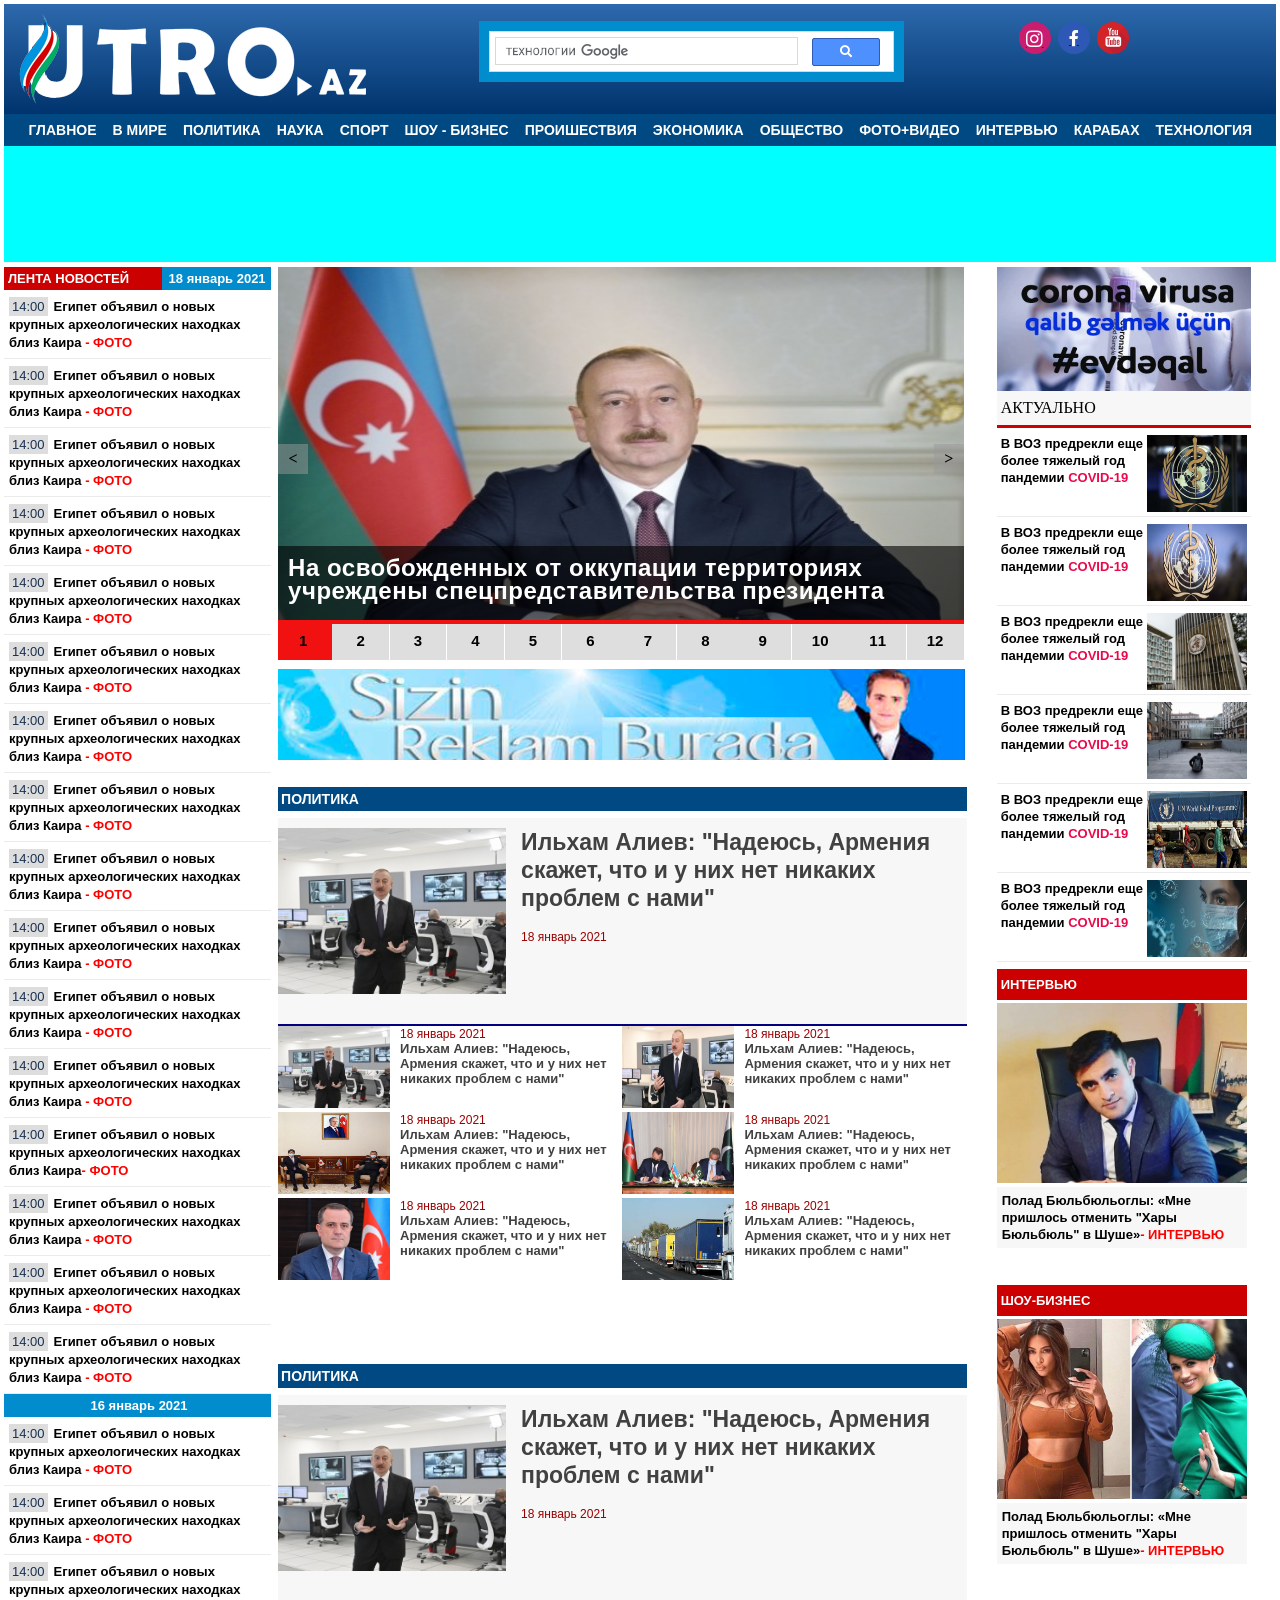
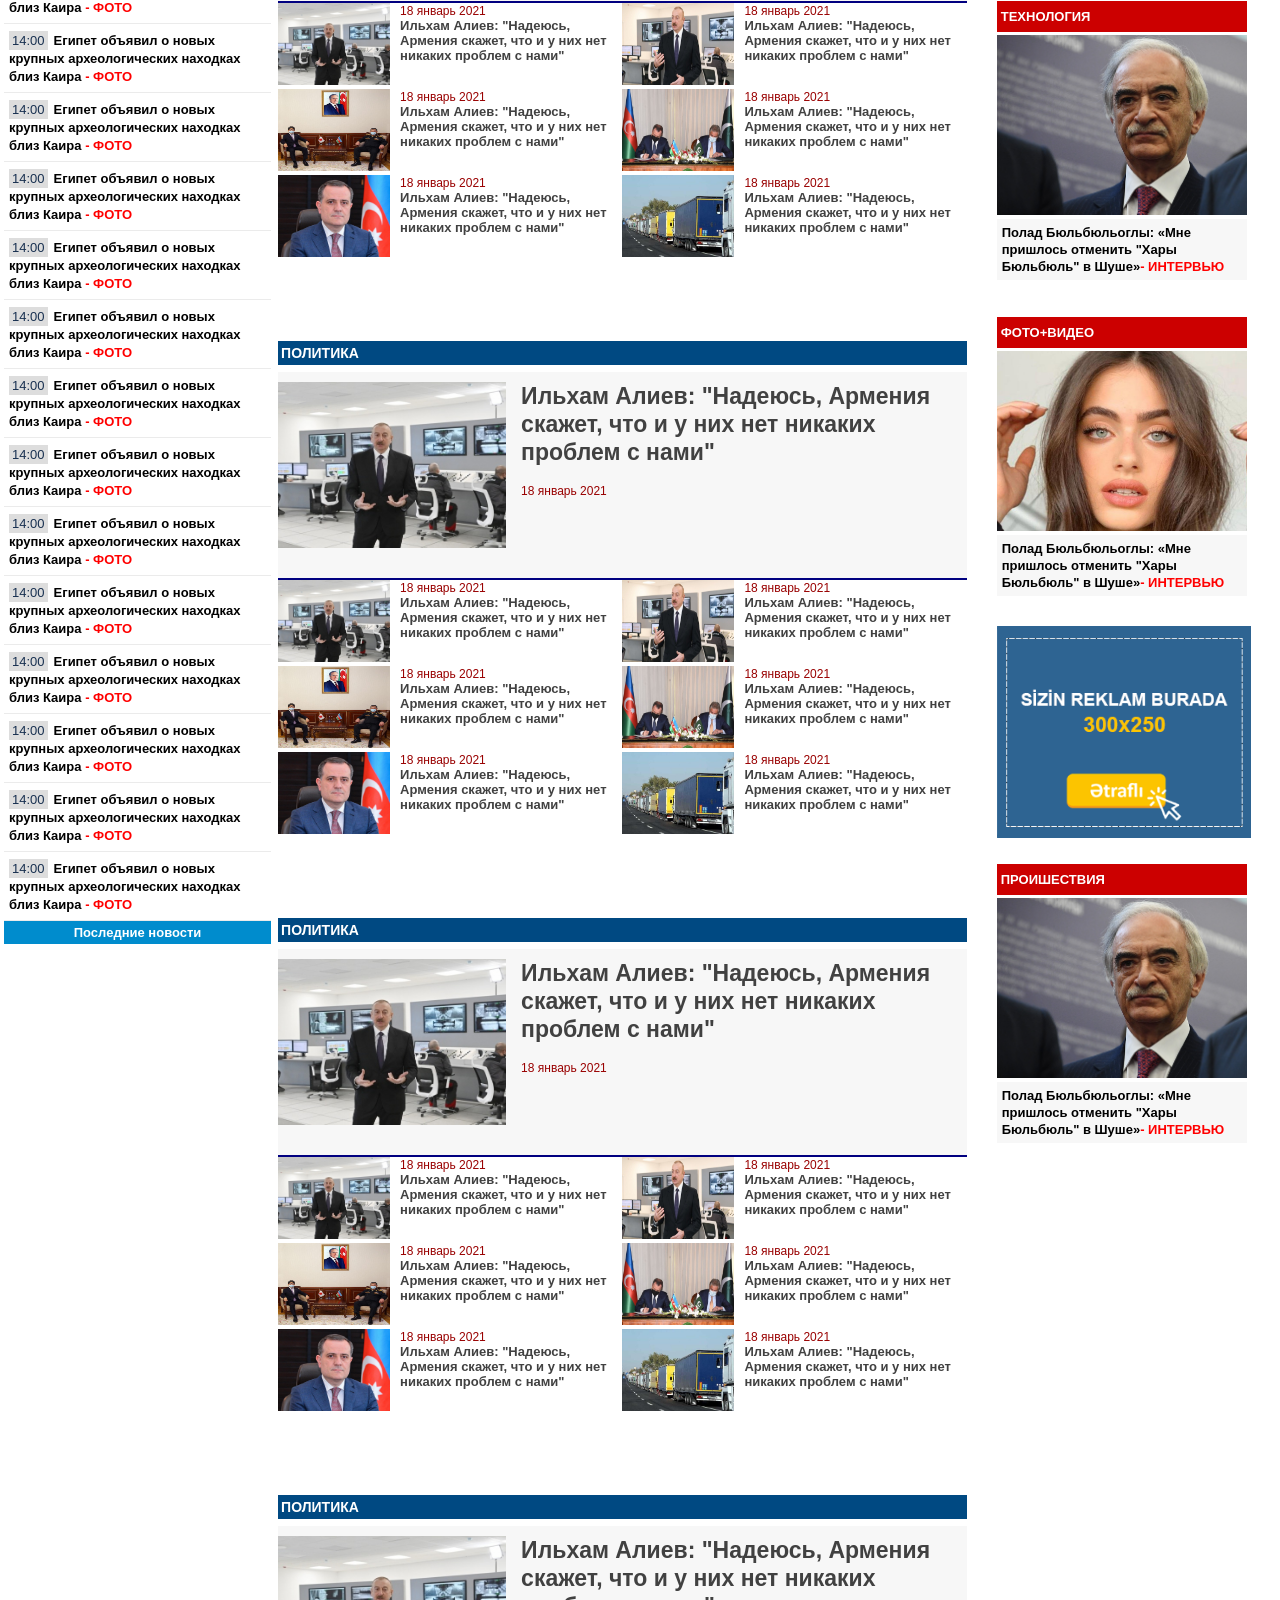
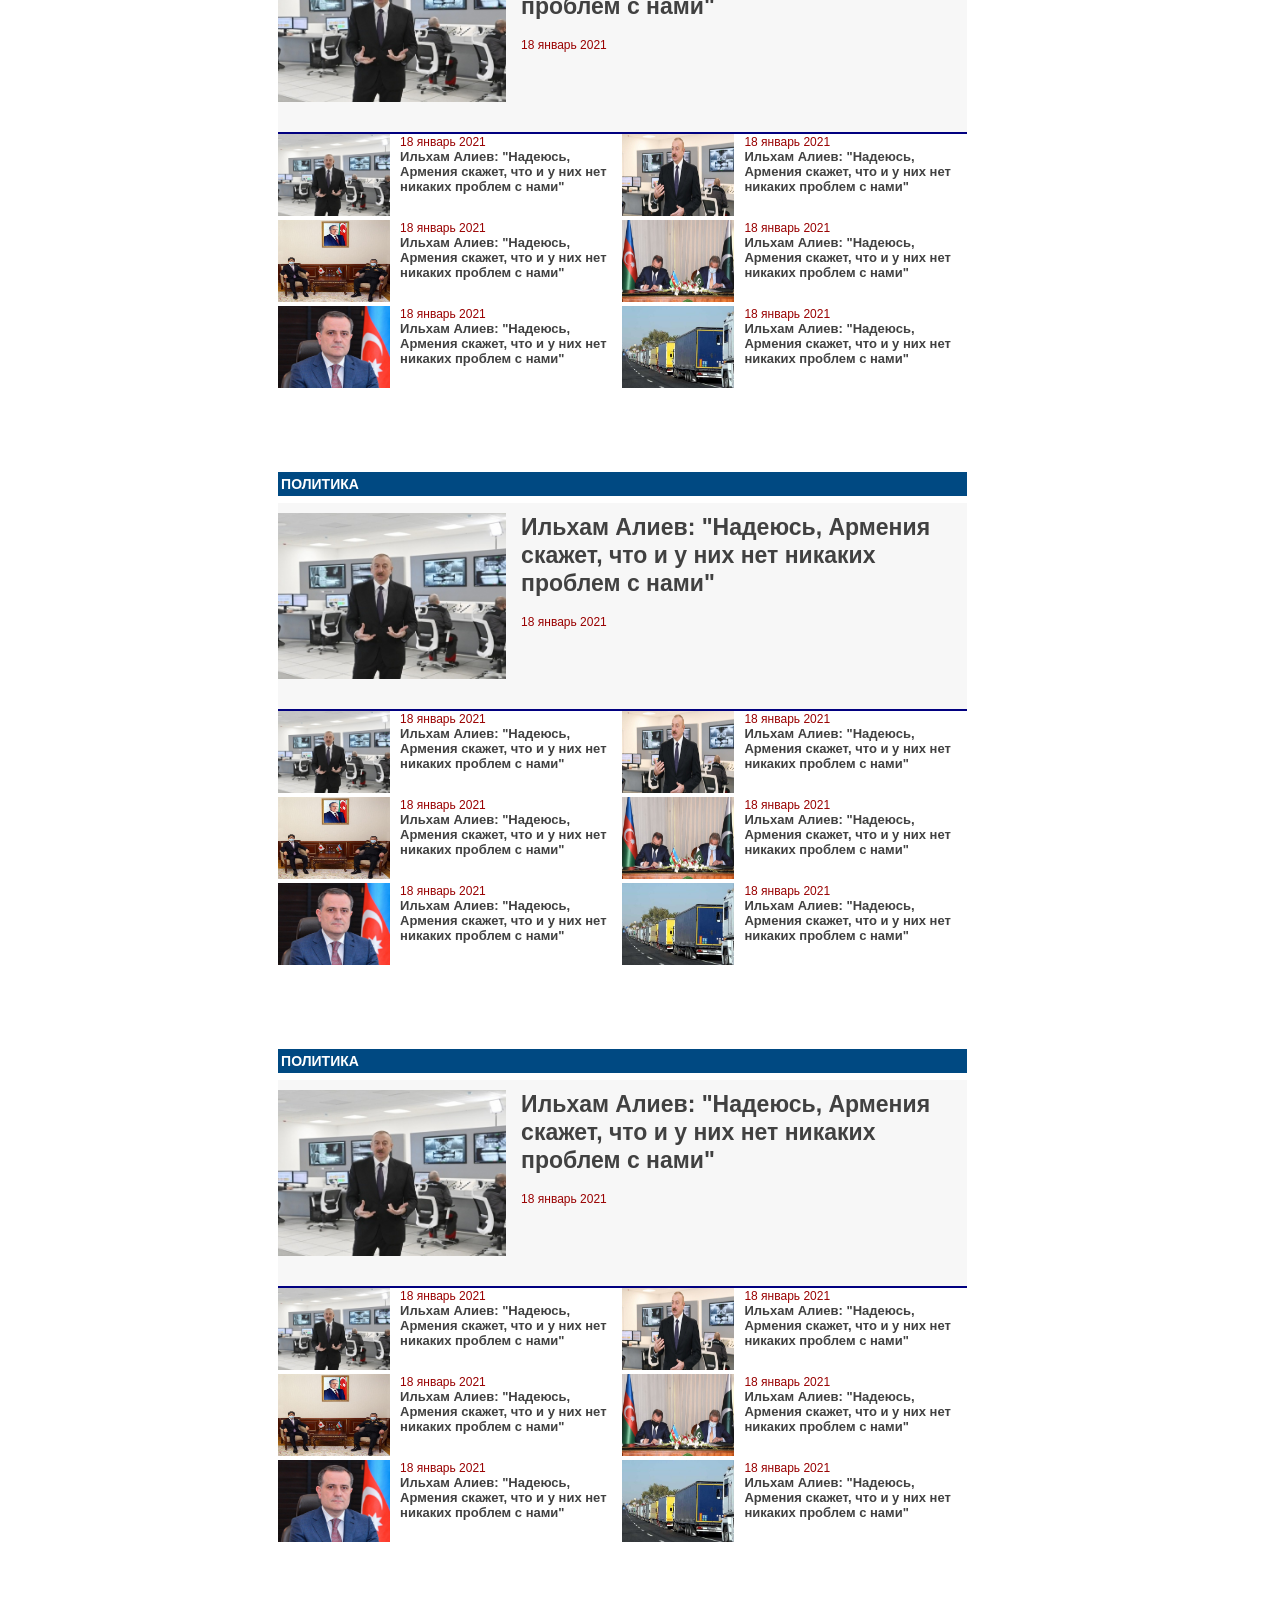
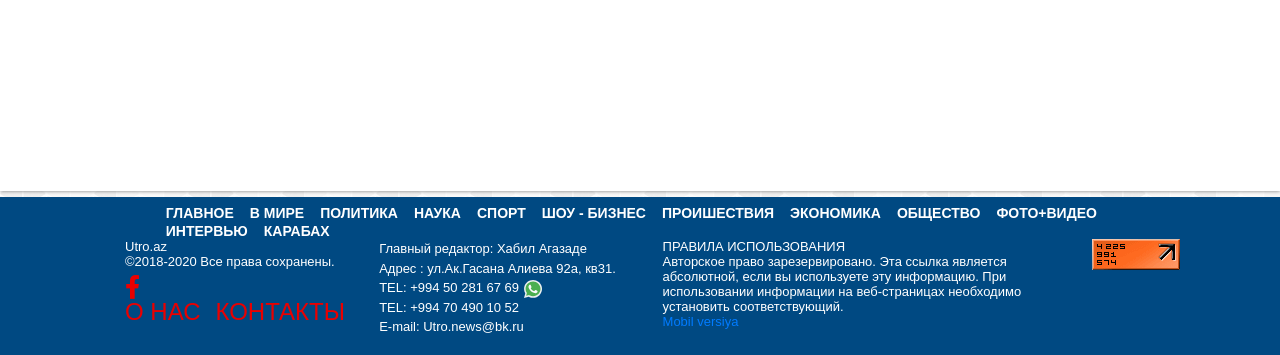
==== index.html @ 79938829 "index page of the website without slide bar" ====
<!DOCTYPE html>
<html lang="en">
<head>
    <meta charset="UTF-8">
    <meta name="viewport" content="width=device-width, initial-scale=1.0">
    <title>Utro.az</title>
    <link rel="stylesheet" href="css/style.css">
    <link rel="stylesheet" href="https://cdnjs.cloudflare.com/ajax/libs/font-awesome/5.15.2/css/all.min.css">
</head>
<body>
    <div class="container">

        <!-- --------- HEADER -------- -->

        <div class="header">
            <div class="header-row-1">
                <div class="header-logo">
                    <img src="img/utro.png">
                </div>
                <div class="header-row-1-col-2">
                    <div class="search" onclick="searching()">
                        <input type="search" placeholder="" id="data" onchange="hideIcon(this);">
                        <button><i class="fas fa-search"></i></button>
                    </div>
                </div>
                <div class="header-contact">
                    <a target="blank" href="https://www.facebook.com/Utronewsagency/">
                        <div class="instagram">
                            <i class="fab fa-instagram"></i>
                        </div>
                    </a>
                    <a target="blank" href="https://www.facebook.com/Utronewsagency/">
                        <div class="facebook">
                            <i class="fab fa-facebook-f"></i>
                        </div>
                    </a>
                    <a target="blank" href="https://www.facebook.com/Utronewsagency/">
                        <img src="img/youtube.png">
                    </a>
                </div>
            </div>

            <div class="header-row-2">
                <a href="#">ГЛАВНОЕ</a>
                <a href="#">В МИРЕ</a>
                <a href="#">ПОЛИТИКА</a>
                <a href="#">НАУКА</a>
                <a href="#">СПОРТ</a>
                <a href="#">ШОУ - БИЗНЕС</a>
                <a href="#">ПРОИШЕСТВИЯ</a>
                <a href="#">ЭКОНОМИКА</a>
                <a href="#">ОБЩЕСТВО</a>
                <a href="#">ФОТО+ВИДЕО</a>
                <a href="#">ИНТЕРВЬЮ</a>
                <a href="#">КАРАБАХ</a>
                <a href="#">ТЕХНОЛОГИЯ</a>
            </div>
            <div class="header-slider">
            </div>
        </div>

        <!-- ------- MAIN ------- -->

        <div class="main">
            <div class="main-col-1">
                <div class="main-col-1-heading">
                    <div class="new-lent-1">ЛЕНТА НОВОСТЕЙ</div>
                    <div class="date-1">18 январь 2021</div>
                </div>
                <div class="main-col-1-row">
                    <span class="timeText">14:00</span>
                    <a href="#">Египет объявил о новых крупных археологических находках близ Каира <span>- ФОТО</span> </a>
                </div>
                <div class="main-col-1-row">
                    <span class="timeText">14:00</span>
                    <a href="#">Египет объявил о новых крупных археологических находках близ Каира <span>- ФОТО</span> </a>
                </div>
                <div class="main-col-1-row">
                    <span class="timeText">14:00</span>
                    <a href="#">Египет объявил о новых крупных археологических находках близ Каира <span>- ФОТО</span> </a>
                </div>
                <div class="main-col-1-row">
                    <span class="timeText">14:00</span>
                    <a href="#">Египет объявил о новых крупных археологических находках близ Каира <span>- ФОТО</span> </a>
                </div>
                <div class="main-col-1-row">
                    <span class="timeText">14:00</span>
                    <a href="#">Египет объявил о новых крупных археологических находках близ Каира <span>- ФОТО</span> </a>
                </div>
                <div class="main-col-1-row">
                    <span class="timeText">14:00</span>
                    <a href="#">Египет объявил о новых крупных археологических находках близ Каира <span>- ФОТО</span> </a>
                </div>
                <div class="main-col-1-row">
                    <span class="timeText">14:00</span>
                    <a href="#">Египет объявил о новых крупных археологических находках близ Каира <span>- ФОТО</span> </a>
                </div>
                <div class="main-col-1-row">
                    <span class="timeText">14:00</span>
                    <a href="#">Египет объявил о новых крупных археологических находках близ Каира <span>- ФОТО</span> </a>
                </div>
                <div class="main-col-1-row">
                    <span class="timeText">14:00</span>
                    <a href="#">Египет объявил о новых крупных археологических находках близ Каира <span>- ФОТО</span> </a>
                </div>
                <div class="main-col-1-row">
                    <span class="timeText">14:00</span>
                    <a href="#">Египет объявил о новых крупных археологических находках близ Каира <span>- ФОТО</span> </a>
                </div>
                <div class="main-col-1-row">
                    <span class="timeText">14:00</span>
                    <a href="#">Египет объявил о новых крупных археологических находках близ Каира <span>- ФОТО</span> </a>
                </div>
                <div class="main-col-1-row">
                    <span class="timeText">14:00</span>
                    <a href="#">Египет объявил о новых крупных археологических находках близ Каира <span>- ФОТО</span> </a>
                </div>
                <div class="main-col-1-row">
                    <span class="timeText">14:00</span>
                    <a href="#">Египет объявил о новых крупных археологических находках близ Каира<span>- ФОТО</span></a>
                </div>
                    <div class="main-col-1-row">
                    <span class="timeText">14:00</span>
                    <a href="#">Египет объявил о новых крупных археологических находках близ Каира <span>- ФОТО</span> </a>
                    </div>
                <div class="main-col-1-row">
                    <span class="timeText">14:00</span>
                    <a href="#">Египет объявил о новых крупных археологических находках близ Каира <span>- ФОТО</span> </a>
                </div>
                <div class="main-col-1-row">
                    <span class="timeText">14:00</span>
                    <a href="#">Египет объявил о новых крупных археологических находках близ Каира <span>- ФОТО</span> </a>
                </div>
                <div class="main-col-1-date-2">16 январь 2021</div>
                <div class="main-col-1-row">
                    <span class="timeText">14:00</span>
                    <a href="#">Египет объявил о новых крупных археологических находках близ Каира <span>- ФОТО</span> </a>
                </div>
                <div class="main-col-1-row">
                    <span class="timeText">14:00</span>
                    <a href="#">Египет объявил о новых крупных археологических находках близ Каира <span>- ФОТО</span> </a>
                </div>
                <div class="main-col-1-row">
                    <span class="timeText">14:00</span>
                    <a href="#">Египет объявил о новых крупных археологических находках близ Каира <span>- ФОТО</span> </a>
                </div>
                <div class="main-col-1-row">
                    <span class="timeText">14:00</span>
                    <a href="#">Египет объявил о новых крупных археологических находках близ Каира <span>- ФОТО</span> </a>
                </div>
                <div class="main-col-1-row">
                    <span class="timeText">14:00</span>
                    <a href="#">Египет объявил о новых крупных археологических находках близ Каира <span>- ФОТО</span> </a>
                </div>
                <div class="main-col-1-row">
                    <span class="timeText">14:00</span>
                    <a href="#">Египет объявил о новых крупных археологических находках близ Каира <span>- ФОТО</span> </a>
                </div>
                <div class="main-col-1-row">
                    <span class="timeText">14:00</span>
                    <a href="#">Египет объявил о новых крупных археологических находках близ Каира <span>- ФОТО</span> </a>
                </div>
                <div class="main-col-1-row">
                    <span class="timeText">14:00</span>
                    <a href="#">Египет объявил о новых крупных археологических находках близ Каира <span>- ФОТО</span> </a>
                </div>
                <div class="main-col-1-row">
                    <span class="timeText">14:00</span>
                    <a href="#">Египет объявил о новых крупных археологических находках близ Каира <span>- ФОТО</span> </a>
                </div>
                <div class="main-col-1-row">
                    <span class="timeText">14:00</span>
                    <a href="#">Египет объявил о новых крупных археологических находках близ Каира <span>- ФОТО</span> </a>
                </div>
                <div class="main-col-1-row">
                    <span class="timeText">14:00</span>
                    <a href="#">Египет объявил о новых крупных археологических находках близ Каира <span>- ФОТО</span> </a>
                </div>
                <div class="main-col-1-row">
                    <span class="timeText">14:00</span>
                    <a href="#">Египет объявил о новых крупных археологических находках близ Каира <span>- ФОТО</span> </a>
                </div>
                <div class="main-col-1-row">
                    <span class="timeText">14:00</span>
                    <a href="#">Египет объявил о новых крупных археологических находках близ Каира <span>- ФОТО</span> </a>
                </div>
                <div class="main-col-1-row">
                    <span class="timeText">14:00</span>
                    <a href="#">Египет объявил о новых крупных археологических находках близ Каира <span>- ФОТО</span> </a>
                </div>
                <div class="main-col-1-row">
                    <span class="timeText">14:00</span>
                    <a href="#">Египет объявил о новых крупных археологических находках близ Каира <span>- ФОТО</span> </a>
                </div>
                <div class="main-col-1-row">
                    <span class="timeText">14:00</span>
                    <a href="#">Египет объявил о новых крупных археологических находках близ Каира <span>- ФОТО</span> </a>
                </div>
                <div class="new-lent-2">Последние новости</div>
            </div>
            <div class="main-col-2">
                <div id="main-col-2-slider">
                    <div class="main-col-2-slide">
                        <img src="img/slide1.jpg" width="700" height="300">
                        <div class="main-col-2-slide-content"><h3>На освобожденных от оккупации территориях учреждены спецпредставительства президента</h3></div>
                    </div>
                    <div class="main-col-2-slide">
                        <img src="img/slide2.jpeg" width="700" height="300">
                        <div class="main-col-2-slide-content"><h3>На освобожденных от оккупации территориях учреждены спецпредставительства президента</h3></div>
                    </div>
                    <div class="main-col-2-slide">
                        <img src="img/slide3.jpg" width="700" height="300">
                        <div class="main-col-2-slide-content"><h3>На освобожденных от оккупации территориях учреждены спецпредставительства президента</h3></div>
                    </div>
                    <div class="main-col-2-slide">
                        <img src="img/slide4.jpg" width="700" height="300">
                        <div class="main-col-2-slide-content"><h3>На освобожденных от оккупации территориях учреждены спецпредставительства президента</h3></div>
                    </div>
                    <div class="main-col-2-slide">
                        <img src="img/slide5.jpg" width="700" height="300">
                        <div class="main-col-2-slide-content"><h3>На освобожденных от оккупации территориях учреждены спецпредставительства президента</h3></div>
                    </div>
                    <div class="main-col-2-slide">
                        <img src="img/slide6.jpg" width="700" height="300">
                        <div class="main-col-2-slide-content"><h3>На освобожденных от оккупации территориях учреждены спецпредставительства президента</h3></div>
                    </div>
                    <div class="main-col-2-slide">
                        <img src="img/slide7.jpg" width="700" height="300">
                        <div class="main-col-2-slide-content"><h3>На освобожденных от оккупации территориях учреждены спецпредставительства президента</h3></div>
                    </div>
                    <div class="main-col-2-slide">
                        <img src="img/slide8.jpg" width="700" height="300">
                        <div class="main-col-2-slide-content"><h3>На освобожденных от оккупации территориях учреждены спецпредставительства президента</h3></div>
                    </div>
                    <div class="main-col-2-slide">
                        <img src="img/slide9.jpg" width="700" height="300">
                        <div class="main-col-2-slide-content"><h3>На освобожденных от оккупации территориях учреждены спецпредставительства президента</h3></div>
                    </div>
                    <div class="main-col-2-slide">
                        <img src="img/slide10.jpg" width="700" height="300">
                        <div class="main-col-2-slide-content"><h3>На освобожденных от оккупации территориях учреждены спецпредставительства президента</h3></div>
                    </div>
                    <div class="main-col-2-slide">
                        <img src="img/slide11.jpg" width="700" height="300">
                        <div class="main-col-2-slide-content"><h3>На освобожденных от оккупации территориях учреждены спецпредставительства президента</h3></div>
                    </div>
                      <div class="main-col-2-slide">
                        <img src="img/slide12.jpg" width="700" height="300">
                        <div class="main-col-2-slide-content"><h3>На освобожденных от оккупации территориях учреждены спецпредставительства президента</h3></div>
                    </div>
            
                    <!--Slayt numaralandirma-->
                    <div class="main-col-2-slider-series">
                        <ul>
                            <li onclick="active=0; slider();">1</li>
                            <li onclick="active=1; slider();">2</li>
                            <li onclick="active=2; slider();">3</li>
                            <li onclick="active=3; slider();">4</li>
                            <li onclick="active=4; slider();">5</li>
                            <li onclick="active=5; slider();">6</li>
                            <li onclick="active=6; slider();">7</li>
                            <li onclick="active=7; slider();">8</li>
                            <li onclick="active=8; slider();">9</li>
                            <li onclick="active=9; slider();">10</li>
                            <li onclick="active=10; slider();">11</li>
                            <li onclick="active=11; slider();">12</li>
                        </ul>
                    </div>
                </div>
                <div class="main-col-2-reklam">
                        <img src="img/reklam1.png" alt="ads">
                </div>

                <div class="main-col-2-news">
                    <div class="news-title">
                        <a href="#">ПОЛИТИКА</a>
                    </div>
                    <div class="news-item">
                        <div class="news-left">
                            <a href="#">
                                <img src="img/img1.jpg">
                            </a>
                        </div>
                        <div class="news-right">
                            <a href="#">Ильхам Алиев: "Надеюсь, Армения скажет, что и у них нет никаких проблем с нами"</a>
                            <p>18 январь 2021</p>
                        </div>
                        
                    </div>
                    <div class="news-img">
                        <div class="news-img-left">
                            <div class="news-left-col">
                                <div class="news-left-col-img">
                                    <a href="#"><img src="img/img1.jpg"></a>
                                </div>
                                <div class="news-left-col-content">
                                    <p>18 январь 2021</p>
                                    <a href="#">Ильхам Алиев: "Надеюсь, Армения скажет, что и у них нет никаких проблем с нами"</a>
                                </div>
                            </div>
                            <div class="news-left-col">
                                <div class="news-left-col-img">
                                    <a href="#"><img src="img/img2.jpg"></a>
                                </div>
                                <div class="news-left-col-content">
                                    <p>18 январь 2021</p>
                                    <a href="#">Ильхам Алиев: "Надеюсь, Армения скажет, что и у них нет никаких проблем с нами"</a>
                                </div>
                            </div>
                            <div class="news-left-col">
                                <div class="news-left-col-img">
                                    <a href="#"><img src="img/img3.jpg"></a>
                                </div>
                                <div class="news-left-col-content">
                                    <p>18 январь 2021</p>
                                    <a href="#">Ильхам Алиев: "Надеюсь, Армения скажет, что и у них нет никаких проблем с нами"</a>
                                </div>
                            </div>
                        </div>
                        <div class="news-img-right">
                            <div class="news-left-col">
                                <div class="news-left-col-img">
                                    <a href="#"><img src="img/img4.jpg"></a>
                                </div>
                                <div class="news-left-col-content">
                                    <p>18 январь 2021</p>
                                    <a href="#">Ильхам Алиев: "Надеюсь, Армения скажет, что и у них нет никаких проблем с нами"</a>
                                </div>
                            </div>
                            <div class="news-left-col">
                                <div class="news-left-col-img">
                                    <a href="#"><img src="img/img5.jpeg"></a>
                                </div>
                                <div class="news-left-col-content">
                                    <p>18 январь 2021</p>
                                    <a href="#">Ильхам Алиев: "Надеюсь, Армения скажет, что и у них нет никаких проблем с нами"</a>
                                </div>
                            </div>
                            <div class="news-left-col">
                                <div class="news-left-col-img">
                                    <a href="#"><img src="img/img6.jpg"></a>
                                </div>
                                <div class="news-left-col-content">
                                    <p>18 январь 2021</p>
                                    <a href="#">Ильхам Алиев: "Надеюсь, Армения скажет, что и у них нет никаких проблем с нами"</a>
                                </div>
                            </div>
                        </div>
                    </div>
                    <div class="news-title">
                        <a href="#">ПОЛИТИКА</a>
                    </div>
                    <div class="news-item">
                        <div class="news-left">
                            <a href="#">
                                <img src="img/img1.jpg">
                            </a>
                        </div>
                        <div class="news-right">
                            <a href="#">Ильхам Алиев: "Надеюсь, Армения скажет, что и у них нет никаких проблем с нами"</a>
                            <p>18 январь 2021</p>
                        </div>
                    
                    </div>
                    <div class="news-img">
                        <div class="news-img-left">
                            <div class="news-left-col">
                                <div class="news-left-col-img">
                                    <a href="#"><img src="img/img1.jpg"></a>
                                </div>
                                <div class="news-left-col-content">
                                    <p>18 январь 2021</p>
                                    <a href="#">Ильхам Алиев: "Надеюсь, Армения скажет, что и у них нет никаких проблем с нами"</a>
                                </div>
                            </div>
                            <div class="news-left-col">
                                <div class="news-left-col-img">
                                    <a href="#"><img src="img/img2.jpg"></a>
                                </div>
                                <div class="news-left-col-content">
                                    <p>18 январь 2021</p>
                                    <a href="#">Ильхам Алиев: "Надеюсь, Армения скажет, что и у них нет никаких проблем с нами"</a>
                                </div>
                            </div>
                            <div class="news-left-col">
                                <div class="news-left-col-img">
                                    <a href="#"><img src="img/img3.jpg"></a>
                                </div>
                                <div class="news-left-col-content">
                                    <p>18 январь 2021</p>
                                    <a href="#">Ильхам Алиев: "Надеюсь, Армения скажет, что и у них нет никаких проблем с нами"</a>
                                </div>
                            </div>
                        </div>
                        <div class="news-img-right">
                            <div class="news-left-col">
                                <div class="news-left-col-img">
                                    <a href="#"><img src="img/img4.jpg"></a>
                                </div>
                                <div class="news-left-col-content">
                                    <p>18 январь 2021</p>
                                    <a href="#">Ильхам Алиев: "Надеюсь, Армения скажет, что и у них нет никаких проблем с нами"</a>
                                </div>
                            </div>
                            <div class="news-left-col">
                                <div class="news-left-col-img">
                                    <a href="#"><img src="img/img5.jpeg"></a>
                                </div>
                                <div class="news-left-col-content">
                                    <p>18 январь 2021</p>
                                    <a href="#">Ильхам Алиев: "Надеюсь, Армения скажет, что и у них нет никаких проблем с нами"</a>
                                </div>
                            </div>
                            <div class="news-left-col">
                                <div class="news-left-col-img">
                                    <a href="#"><img src="img/img6.jpg"></a>
                                </div>
                                <div class="news-left-col-content">
                                    <p>18 январь 2021</p>
                                    <a href="#">Ильхам Алиев: "Надеюсь, Армения скажет, что и у них нет никаких проблем с нами"</a>
                                </div>
                            </div>
                        </div>
                    </div>
                    <div class="news-title">
                        <a href="#">ПОЛИТИКА</a>
                    </div>
                    <div class="news-item">
                        <div class="news-left">
                            <a href="#">
                                <img src="img/img1.jpg">
                            </a>
                        </div>
                        <div class="news-right">
                            <a href="#">Ильхам Алиев: "Надеюсь, Армения скажет, что и у них нет никаких проблем с нами"</a>
                            <p>18 январь 2021</p>
                        </div>
                    
                    </div>
                    <div class="news-img">
                        <div class="news-img-left">
                            <div class="news-left-col">
                                <div class="news-left-col-img">
                                    <a href="#"><img src="img/img1.jpg"></a>
                                </div>
                                <div class="news-left-col-content">
                                    <p>18 январь 2021</p>
                                    <a href="#">Ильхам Алиев: "Надеюсь, Армения скажет, что и у них нет никаких проблем с нами"</a>
                                </div>
                            </div>
                            <div class="news-left-col">
                                <div class="news-left-col-img">
                                    <a href="#"><img src="img/img2.jpg"></a>
                                </div>
                                <div class="news-left-col-content">
                                    <p>18 январь 2021</p>
                                    <a href="#">Ильхам Алиев: "Надеюсь, Армения скажет, что и у них нет никаких проблем с нами"</a>
                                </div>
                            </div>
                            <div class="news-left-col">
                                <div class="news-left-col-img">
                                    <a href="#"><img src="img/img3.jpg"></a>
                                </div>
                                <div class="news-left-col-content">
                                    <p>18 январь 2021</p>
                                    <a href="#">Ильхам Алиев: "Надеюсь, Армения скажет, что и у них нет никаких проблем с нами"</a>
                                </div>
                            </div>
                        </div>
                        <div class="news-img-right">
                            <div class="news-left-col">
                                <div class="news-left-col-img">
                                    <a href="#"><img src="img/img4.jpg"></a>
                                </div>
                                <div class="news-left-col-content">
                                    <p>18 январь 2021</p>
                                    <a href="#">Ильхам Алиев: "Надеюсь, Армения скажет, что и у них нет никаких проблем с нами"</a>
                                </div>
                            </div>
                            <div class="news-left-col">
                                <div class="news-left-col-img">
                                    <a href="#"><img src="img/img5.jpeg"></a>
                                </div>
                                <div class="news-left-col-content">
                                    <p>18 январь 2021</p>
                                    <a href="#">Ильхам Алиев: "Надеюсь, Армения скажет, что и у них нет никаких проблем с нами"</a>
                                </div>
                            </div>
                            <div class="news-left-col">
                                <div class="news-left-col-img">
                                    <a href="#"><img src="img/img6.jpg"></a>
                                </div>
                                <div class="news-left-col-content">
                                    <p>18 январь 2021</p>
                                    <a href="#">Ильхам Алиев: "Надеюсь, Армения скажет, что и у них нет никаких проблем с нами"</a>
                                </div>
                            </div>
                        </div>
                    </div>
                    <div class="news-title">
                        <a href="#">ПОЛИТИКА</a>
                    </div>
                    <div class="news-item">
                        <div class="news-left">
                            <a href="#">
                                <img src="img/img1.jpg">
                            </a>
                        </div>
                        <div class="news-right">
                            <a href="#">Ильхам Алиев: "Надеюсь, Армения скажет, что и у них нет никаких проблем с нами"</a>
                            <p>18 январь 2021</p>
                        </div>
                    
                    </div>
                    <div class="news-img">
                        <div class="news-img-left">
                            <div class="news-left-col">
                                <div class="news-left-col-img">
                                    <a href="#"><img src="img/img1.jpg"></a>
                                </div>
                                <div class="news-left-col-content">
                                    <p>18 январь 2021</p>
                                    <a href="#">Ильхам Алиев: "Надеюсь, Армения скажет, что и у них нет никаких проблем с нами"</a>
                                </div>
                            </div>
                            <div class="news-left-col">
                                <div class="news-left-col-img">
                                    <a href="#"><img src="img/img2.jpg"></a>
                                </div>
                                <div class="news-left-col-content">
                                    <p>18 январь 2021</p>
                                    <a href="#">Ильхам Алиев: "Надеюсь, Армения скажет, что и у них нет никаких проблем с нами"</a>
                                </div>
                            </div>
                            <div class="news-left-col">
                                <div class="news-left-col-img">
                                    <a href="#"><img src="img/img3.jpg"></a>
                                </div>
                                <div class="news-left-col-content">
                                    <p>18 январь 2021</p>
                                    <a href="#">Ильхам Алиев: "Надеюсь, Армения скажет, что и у них нет никаких проблем с нами"</a>
                                </div>
                            </div>
                        </div>
                        <div class="news-img-right">
                            <div class="news-left-col">
                                <div class="news-left-col-img">
                                    <a href="#"><img src="img/img4.jpg"></a>
                                </div>
                                <div class="news-left-col-content">
                                    <p>18 январь 2021</p>
                                    <a href="#">Ильхам Алиев: "Надеюсь, Армения скажет, что и у них нет никаких проблем с нами"</a>
                                </div>
                            </div>
                            <div class="news-left-col">
                                <div class="news-left-col-img">
                                    <a href="#"><img src="img/img5.jpeg"></a>
                                </div>
                                <div class="news-left-col-content">
                                    <p>18 январь 2021</p>
                                    <a href="#">Ильхам Алиев: "Надеюсь, Армения скажет, что и у них нет никаких проблем с нами"</a>
                                </div>
                            </div>
                            <div class="news-left-col">
                                <div class="news-left-col-img">
                                    <a href="#"><img src="img/img6.jpg"></a>
                                </div>
                                <div class="news-left-col-content">
                                    <p>18 январь 2021</p>
                                    <a href="#">Ильхам Алиев: "Надеюсь, Армения скажет, что и у них нет никаких проблем с нами"</a>
                                </div>
                            </div>
                        </div>
                    </div>
                    <div class="news-title">
                        <a href="#">ПОЛИТИКА</a>
                    </div>
                    <div class="news-item">
                        <div class="news-left">
                            <a href="#">
                                <img src="img/img1.jpg">
                            </a>
                        </div>
                        <div class="news-right">
                            <a href="#">Ильхам Алиев: "Надеюсь, Армения скажет, что и у них нет никаких проблем с нами"</a>
                            <p>18 январь 2021</p>
                        </div>
                    
                    </div>
                    <div class="news-img">
                        <div class="news-img-left">
                            <div class="news-left-col">
                                <div class="news-left-col-img">
                                    <a href="#"><img src="img/img1.jpg"></a>
                                </div>
                                <div class="news-left-col-content">
                                    <p>18 январь 2021</p>
                                    <a href="#">Ильхам Алиев: "Надеюсь, Армения скажет, что и у них нет никаких проблем с нами"</a>
                                </div>
                            </div>
                            <div class="news-left-col">
                                <div class="news-left-col-img">
                                    <a href="#"><img src="img/img2.jpg"></a>
                                </div>
                                <div class="news-left-col-content">
                                    <p>18 январь 2021</p>
                                    <a href="#">Ильхам Алиев: "Надеюсь, Армения скажет, что и у них нет никаких проблем с нами"</a>
                                </div>
                            </div>
                            <div class="news-left-col">
                                <div class="news-left-col-img">
                                    <a href="#"><img src="img/img3.jpg"></a>
                                </div>
                                <div class="news-left-col-content">
                                    <p>18 январь 2021</p>
                                    <a href="#">Ильхам Алиев: "Надеюсь, Армения скажет, что и у них нет никаких проблем с нами"</a>
                                </div>
                            </div>
                        </div>
                        <div class="news-img-right">
                            <div class="news-left-col">
                                <div class="news-left-col-img">
                                    <a href="#"><img src="img/img4.jpg"></a>
                                </div>
                                <div class="news-left-col-content">
                                    <p>18 январь 2021</p>
                                    <a href="#">Ильхам Алиев: "Надеюсь, Армения скажет, что и у них нет никаких проблем с нами"</a>
                                </div>
                            </div>
                            <div class="news-left-col">
                                <div class="news-left-col-img">
                                    <a href="#"><img src="img/img5.jpeg"></a>
                                </div>
                                <div class="news-left-col-content">
                                    <p>18 январь 2021</p>
                                    <a href="#">Ильхам Алиев: "Надеюсь, Армения скажет, что и у них нет никаких проблем с нами"</a>
                                </div>
                            </div>
                            <div class="news-left-col">
                                <div class="news-left-col-img">
                                    <a href="#"><img src="img/img6.jpg"></a>
                                </div>
                                <div class="news-left-col-content">
                                    <p>18 январь 2021</p>
                                    <a href="#">Ильхам Алиев: "Надеюсь, Армения скажет, что и у них нет никаких проблем с нами"</a>
                                </div>
                            </div>
                        </div>
                    </div>
                    <div class="news-title">
                        <a href="#">ПОЛИТИКА</a>
                    </div>
                    <div class="news-item">
                        <div class="news-left">
                            <a href="#">
                                <img src="img/img1.jpg">
                            </a>
                        </div>
                        <div class="news-right">
                            <a href="#">Ильхам Алиев: "Надеюсь, Армения скажет, что и у них нет никаких проблем с нами"</a>
                            <p>18 январь 2021</p>
                        </div>
                    
                    </div>
                    <div class="news-img">
                        <div class="news-img-left">
                            <div class="news-left-col">
                                <div class="news-left-col-img">
                                    <a href="#"><img src="img/img1.jpg"></a>
                                </div>
                                <div class="news-left-col-content">
                                    <p>18 январь 2021</p>
                                    <a href="#">Ильхам Алиев: "Надеюсь, Армения скажет, что и у них нет никаких проблем с нами"</a>
                                </div>
                            </div>
                            <div class="news-left-col">
                                <div class="news-left-col-img">
                                    <a href="#"><img src="img/img2.jpg"></a>
                                </div>
                                <div class="news-left-col-content">
                                    <p>18 январь 2021</p>
                                    <a href="#">Ильхам Алиев: "Надеюсь, Армения скажет, что и у них нет никаких проблем с нами"</a>
                                </div>
                            </div>
                            <div class="news-left-col">
                                <div class="news-left-col-img">
                                    <a href="#"><img src="img/img3.jpg"></a>
                                </div>
                                <div class="news-left-col-content">
                                    <p>18 январь 2021</p>
                                    <a href="#">Ильхам Алиев: "Надеюсь, Армения скажет, что и у них нет никаких проблем с нами"</a>
                                </div>
                            </div>
                        </div>
                        <div class="news-img-right">
                            <div class="news-left-col">
                                <div class="news-left-col-img">
                                    <a href="#"><img src="img/img4.jpg"></a>
                                </div>
                                <div class="news-left-col-content">
                                    <p>18 январь 2021</p>
                                    <a href="#">Ильхам Алиев: "Надеюсь, Армения скажет, что и у них нет никаких проблем с нами"</a>
                                </div>
                            </div>
                            <div class="news-left-col">
                                <div class="news-left-col-img">
                                    <a href="#"><img src="img/img5.jpeg"></a>
                                </div>
                                <div class="news-left-col-content">
                                    <p>18 январь 2021</p>
                                    <a href="#">Ильхам Алиев: "Надеюсь, Армения скажет, что и у них нет никаких проблем с нами"</a>
                                </div>
                            </div>
                            <div class="news-left-col">
                                <div class="news-left-col-img">
                                    <a href="#"><img src="img/img6.jpg"></a>
                                </div>
                                <div class="news-left-col-content">
                                    <p>18 январь 2021</p>
                                    <a href="#">Ильхам Алиев: "Надеюсь, Армения скажет, что и у них нет никаких проблем с нами"</a>
                                </div>
                            </div>
                        </div>
                    </div>
                    <div class="news-title">
                        <a href="#">ПОЛИТИКА</a>
                    </div>
                    <div class="news-item">
                        <div class="news-left">
                            <a href="#">
                                <img src="img/img1.jpg">
                            </a>
                        </div>
                        <div class="news-right">
                            <a href="#">Ильхам Алиев: "Надеюсь, Армения скажет, что и у них нет никаких проблем с нами"</a>
                            <p>18 январь 2021</p>
                        </div>
                    
                    </div>
                    <div class="news-img">
                        <div class="news-img-left">
                            <div class="news-left-col">
                                <div class="news-left-col-img">
                                    <a href="#"><img src="img/img1.jpg"></a>
                                </div>
                                <div class="news-left-col-content">
                                    <p>18 январь 2021</p>
                                    <a href="#">Ильхам Алиев: "Надеюсь, Армения скажет, что и у них нет никаких проблем с нами"</a>
                                </div>
                            </div>
                            <div class="news-left-col">
                                <div class="news-left-col-img">
                                    <a href="#"><img src="img/img2.jpg"></a>
                                </div>
                                <div class="news-left-col-content">
                                    <p>18 январь 2021</p>
                                    <a href="#">Ильхам Алиев: "Надеюсь, Армения скажет, что и у них нет никаких проблем с нами"</a>
                                </div>
                            </div>
                            <div class="news-left-col">
                                <div class="news-left-col-img">
                                    <a href="#"><img src="img/img3.jpg"></a>
                                </div>
                                <div class="news-left-col-content">
                                    <p>18 январь 2021</p>
                                    <a href="#">Ильхам Алиев: "Надеюсь, Армения скажет, что и у них нет никаких проблем с нами"</a>
                                </div>
                            </div>
                        </div>
                        <div class="news-img-right">
                            <div class="news-left-col">
                                <div class="news-left-col-img">
                                    <a href="#"><img src="img/img4.jpg"></a>
                                </div>
                                <div class="news-left-col-content">
                                    <p>18 январь 2021</p>
                                    <a href="#">Ильхам Алиев: "Надеюсь, Армения скажет, что и у них нет никаких проблем с нами"</a>
                                </div>
                            </div>
                            <div class="news-left-col">
                                <div class="news-left-col-img">
                                    <a href="#"><img src="img/img5.jpeg"></a>
                                </div>
                                <div class="news-left-col-content">
                                    <p>18 январь 2021</p>
                                    <a href="#">Ильхам Алиев: "Надеюсь, Армения скажет, что и у них нет никаких проблем с нами"</a>
                                </div>
                            </div>
                            <div class="news-left-col">
                                <div class="news-left-col-img">
                                    <a href="#"><img src="img/img6.jpg"></a>
                                </div>
                                <div class="news-left-col-content">
                                    <p>18 январь 2021</p>
                                    <a href="#">Ильхам Алиев: "Надеюсь, Армения скажет, что и у них нет никаких проблем с нами"</a>
                                </div>
                            </div>
                        </div>
                    </div>
                </div>
                    
            </div>
            <div class="main-col-3">
                <div class="main-col-3-corona">
                    <div class="corona-pic">
                        <img src="img/korona.jpg" alt="">
                    </div>
                    <div class="actual">
                        <p>АКТУАЛЬНО</p>
                    </div>
                </div>
                <div class="main-col-3-corona-news">
                    <div class="content">
                      <a href="#"><p>В ВОЗ предрекли еще более тяжелый год пандемии <span>COVID-19</span></p></a>
                    </div>
                    <div class="content-pic">
                        <img src="img/corona-1.jpg" alt="">
                    </div>
                </div>
                <div class="main-col-3-corona-news">
                    <div class="content">
                      <a href="#"><p>В ВОЗ предрекли еще более тяжелый год пандемии <span>COVID-19</span></p></a>
                    </div>
                    <div class="content-pic">
                        <img src="img/corona-2.jpg" alt="">
                    </div>
                </div>
                <div class="main-col-3-corona-news">
                    <div class="content">
                      <a href="#"><p>В ВОЗ предрекли еще более тяжелый год пандемии <span>COVID-19</span></p></a>
                    </div>
                    <div class="content-pic">
                        <img src="img/corona-3.jpg" alt="">
                    </div>
                </div>
                <div class="main-col-3-corona-news">
                    <div class="content">
                      <a href="#"><p>В ВОЗ предрекли еще более тяжелый год пандемии <span>COVID-19</span></p></a>
                    </div>
                    <div class="content-pic">
                        <img src="img/corona-4.jpg" alt="">
                    </div>
                </div>
                <div class="main-col-3-corona-news">
                    <div class="content">
                      <a href="#"><p>В ВОЗ предрекли еще более тяжелый год пандемии <span>COVID-19</span></p></a>
                    </div>
                    <div class="content-pic">
                        <img src="img/corona-5.jpg" alt="">
                    </div>
                </div>
                <div class="main-col-3-corona-news">
                    <div class="content">
                      <a href="#"><p>В ВОЗ предрекли еще более тяжелый год пандемии <span>COVID-19</span></p></a>
                    </div>
                    <div class="content-pic">
                        <img src="img/corona-6.jpg" alt="">
                    </div>
                </div>
                
                <div class="main-col-3-slider">
                    <div class="main-col-3-slider-heading">
                        ИНТЕРВЬЮ
                    </div>
                    <div class="main-col-3-slider-content">
                        <div class="carousel">
                            <div class="image-container" id="images">
                                
                                <div class="col-3-slider">
                                    <img
                                    src= "img/corusel-1.jpg"
                                    />
                                    <div class="content">
                                        <a href="#">Полад Бюльбюльоглы: «Мне пришлось отменить "Хары Бюльбюль" в Шуше»<span>- ИНТЕРВЬЮ</span></a>
                                     </div>
                                </div>
                               <div class="col-3-slider">
                                    <img
                                    src= "img/corusel-2.jpg"
                                    />
                                    <div class="content">
                                        <a href="#">Полад Бюльбюльоглы: «Мне пришлось отменить "Хары Бюльбюль" в Шуше»<span>- ИНТЕРВЬЮ</span></a>
                                    </div>
                                </div>
                                <div class="col-3-slider">
                                    <img
                                    src= "img/corusel-3.jpg"
                                    />
                                    <div class="content">
                                        <a href="#">Полад Бюльбюльоглы: «Мне пришлось отменить "Хары Бюльбюль" в Шуше»<span>- ИНТЕРВЬЮ</span></a>
                                    </div>
                                </div>
                                <div class="col-3-slider">
                                    <img
                                    src= "img/corusel-4.jpg"
                                    />
                                    <div class="content">
                                        <a href="#">Полад Бюльбюльоглы: «Мне пришлось отменить "Хары Бюльбюль" в Шуше»<span>- ИНТЕРВЬЮ</span></a>
                                    </div>
                                </div>

                                <div class="col-3-slider">
                                    <img
                                    src= "img/corusel-5.jpg"
                                    />
                                    <div class="content">
                                        <a href="#">Полад Бюльбюльоглы: «Мне пришлось отменить "Хары Бюльбюль" в Шуше»<span>- ИНТЕРВЬЮ</span></a>
                                    </div>
                                </div>
                            </div>
                        </div>
                    </div>
                </div>

                <div class="main-col-3-slider">
                    <div class="main-col-3-slider-heading">
                        ШОУ-БИЗНЕС
                    </div>
                    <div class="main-col-3-slider-content">
                        <div class="carousel">
                            <div class="image-container" id="images2">
                                
                                <div class="col-3-slider">
                                    <img
                                    src= "img/show-biznes-1.png"
                                    />
                                    <div class="content">
                                        <a href="#">Полад Бюльбюльоглы: «Мне пришлось отменить "Хары Бюльбюль" в Шуше»<span>- ИНТЕРВЬЮ</span></a>
                                     </div>
                                </div>
                               <div class="col-3-slider">
                                    <img
                                    src= "img/show-biznes-2.png"
                                    />
                                    <div class="content">
                                        <a href="#">Полад Бюльбюльоглы: «Мне пришлось отменить "Хары Бюльбюль" в Шуше»<span>- ИНТЕРВЬЮ</span></a>
                                    </div>
                                </div>
                                <div class="col-3-slider">
                                    <img
                                    src= "img/show-biznes-3.png"
                                    />
                                    <div class="content">
                                        <a href="#">Полад Бюльбюльоглы: «Мне пришлось отменить "Хары Бюльбюль" в Шуше»<span>- ИНТЕРВЬЮ</span></a>
                                    </div>
                                </div>
                                <div class="col-3-slider">
                                    <img
                                    src= "img/show-biznes-4.png"
                                    />
                                    <div class="content">
                                        <a href="#">Полад Бюльбюльоглы: «Мне пришлось отменить "Хары Бюльбюль" в Шуше»<span>- ИНТЕРВЬЮ</span></a>
                                    </div>
                                </div>

                                <div class="col-3-slider">
                                    <img
                                    src= "img/show-biznes-5.png"
                                    />
                                    <div class="content">
                                        <a href="#">Полад Бюльбюльоглы: «Мне пришлось отменить "Хары Бюльбюль" в Шуше»<span>- ИНТЕРВЬЮ</span></a>
                                    </div>
                                </div>
                            </div>
                        </div>
                    </div>
                </div>

                <div class="main-col-3-slider">
                    <div class="main-col-3-slider-heading">
                        ТЕХНОЛОГИЯ
                    </div>
                    <div class="main-col-3-slider-content">
                        <div class="carousel">
                            <div class="image-container" id="images3">
                                
                                <div class="col-3-slider">
                                    <img
                                    src= "img/corusel-1.jpg"
                                    />
                                    <div class="content">
                                        <a href="#">Полад Бюльбюльоглы: «Мне пришлось отменить "Хары Бюльбюль" в Шуше»<span>- ИНТЕРВЬЮ</span></a>
                                     </div>
                                </div>
                               <div class="col-3-slider">
                                    <img
                                    src= "img/corusel-2.jpg"
                                    />
                                    <div class="content">
                                        <a href="#">Полад Бюльбюльоглы: «Мне пришлось отменить "Хары Бюльбюль" в Шуше»<span>- ИНТЕРВЬЮ</span></a>
                                    </div>
                                </div>
                                <div class="col-3-slider">
                                    <img
                                    src= "img/corusel-3.jpg"
                                    />
                                    <div class="content">
                                        <a href="#">Полад Бюльбюльоглы: «Мне пришлось отменить "Хары Бюльбюль" в Шуше»<span>- ИНТЕРВЬЮ</span></a>
                                    </div>
                                </div>
                                <div class="col-3-slider">
                                    <img
                                    src= "img/corusel-4.jpg"
                                    />
                                    <div class="content">
                                        <a href="#">Полад Бюльбюльоглы: «Мне пришлось отменить "Хары Бюльбюль" в Шуше»<span>- ИНТЕРВЬЮ</span></a>
                                    </div>
                                </div>

                                <div class="col-3-slider">
                                    <img
                                    src= "img/corusel-5.jpg"
                                    />
                                    <div class="content">
                                        <a href="#">Полад Бюльбюльоглы: «Мне пришлось отменить "Хары Бюльбюль" в Шуше»<span>- ИНТЕРВЬЮ</span></a>
                                    </div>
                                </div>
                            </div>
                        </div>
                    </div>
                </div>

                <div class="main-col-3-slider">
                    <div class="main-col-3-slider-heading">
                        ФОТО+ВИДЕО
                    </div>
                    <div class="main-col-3-slider-content">
                        <div class="carousel">
                            <div class="image-container" id="images4">
                                
                                <div class="col-3-slider">
                                    <img
                                    src= "img/show-biznes-1.png"
                                    />
                                    <div class="content">
                                        <a href="#">Полад Бюльбюльоглы: «Мне пришлось отменить "Хары Бюльбюль" в Шуше»<span>- ИНТЕРВЬЮ</span></a>
                                     </div>
                                </div>
                               <div class="col-3-slider">
                                    <img
                                    src= "img/show-biznes-2.png"
                                    />
                                    <div class="content">
                                        <a href="#">Полад Бюльбюльоглы: «Мне пришлось отменить "Хары Бюльбюль" в Шуше»<span>- ИНТЕРВЬЮ</span></a>
                                    </div>
                                </div>
                                <div class="col-3-slider">
                                    <img
                                    src= "img/show-biznes-3.png"
                                    />
                                    <div class="content">
                                        <a href="#">Полад Бюльбюльоглы: «Мне пришлось отменить "Хары Бюльбюль" в Шуше»<span>- ИНТЕРВЬЮ</span></a>
                                    </div>
                                </div>
                                <div class="col-3-slider">
                                    <img
                                    src= "img/show-biznes-4.png"
                                    />
                                    <div class="content">
                                        <a href="#">Полад Бюльбюльоглы: «Мне пришлось отменить "Хары Бюльбюль" в Шуше»<span>- ИНТЕРВЬЮ</span></a>
                                    </div>
                                </div>

                                <div class="col-3-slider">
                                    <img
                                    src= "img/show-biznes-5.png"
                                    />
                                    <div class="content">
                                        <a href="#">Полад Бюльбюльоглы: «Мне пришлось отменить "Хары Бюльбюль" в Шуше»<span>- ИНТЕРВЬЮ</span></a>
                                    </div>
                                </div>
                            </div>
                        </div>
                    </div>
                </div>

                <div class="slider-reklam">
                    <img src="img/slider-reklam.png" alt="">
                </div>

                <div class="main-col-3-slider">
                    <div class="main-col-3-slider-heading">
                        ПРОИШЕСТВИЯ
                    </div>
                    <div class="main-col-3-slider-content">
                        <div class="carousel">
                            <div class="image-container" id="images5">
                                
                                <div class="col-3-slider">
                                    <img
                                    src= "img/corusel-1.jpg"
                                    />
                                    <div class="content">
                                        <a href="#">Полад Бюльбюльоглы: «Мне пришлось отменить "Хары Бюльбюль" в Шуше»<span>- ИНТЕРВЬЮ</span></a>
                                     </div>
                                </div>
                               <div class="col-3-slider">
                                    <img
                                    src= "img/corusel-2.jpg"
                                    />
                                    <div class="content">
                                        <a href="#">Полад Бюльбюльоглы: «Мне пришлось отменить "Хары Бюльбюль" в Шуше»<span>- ИНТЕРВЬЮ</span></a>
                                    </div>
                                </div>
                                <div class="col-3-slider">
                                    <img
                                    src= "img/corusel-3.jpg"
                                    />
                                    <div class="content">
                                        <a href="#">Полад Бюльбюльоглы: «Мне пришлось отменить "Хары Бюльбюль" в Шуше»<span>- ИНТЕРВЬЮ</span></a>
                                    </div>
                                </div>
                                <div class="col-3-slider">
                                    <img
                                    src= "img/corusel-4.jpg"
                                    />
                                    <div class="content">
                                        <a href="#">Полад Бюльбюльоглы: «Мне пришлось отменить "Хары Бюльбюль" в Шуше»<span>- ИНТЕРВЬЮ</span></a>
                                    </div>
                                </div>

                                <div class="col-3-slider">
                                    <img
                                    src= "img/corusel-5.jpg"
                                    />
                                    <div class="content">
                                        <a href="#">Полад Бюльбюльоглы: «Мне пришлось отменить "Хары Бюльбюль" в Шуше»<span>- ИНТЕРВЬЮ</span></a>
                                    </div>
                                </div>
                            </div>
                        </div>
                    </div>
                </div>

            </div>
        </div>
    </div>

        <!-- ---------- FOOTER ------------ -->
    
<footer>
    <div class="footer-row">
        <div class="footer-row-row1">
            <div class="footer-row1">
                <a href="#">ГЛАВНОЕ</a>
                <a href="#">В МИРЕ</a>
                <a href="#">ПОЛИТИКА</a>
                <a href="#">НАУКА</a>
                <a href="#">СПОРТ</a>
                <a href="#">ШОУ - БИЗНЕС</a>
                <a href="#">ПРОИШЕСТВИЯ</a>
                <a href="#">ЭКОНОМИКА</a>
                <a href="#">ОБЩЕСТВО</a>
                <a href="#">ФОТО+ВИДЕО</a>
                <a href="#">ИНТЕРВЬЮ</a>
                <a href="#">КАРАБАХ</a>
            </div>
        </div>
        <div class="footer-row-row2">
            <div class="footer-row-row2-col1">
                <p>Utro.az <br>
                &copy;2018-2020 Все права сохранены.</p>
                <a href="#"><i class="fab fa-facebook-f"></i></a>
                <div class="links">
                    <div class="link1">
                        <a href="#">
                            <p>О НАС</p>
                        </a>
                    </div>
                    <div class="link2">
                        <a href="#">
                            <p>КОНТАКТЫ</p>
                        </a>
                    </div>
                </div>
            </div>
            <div class="footer-row-row2-col2">
                <p>
                    Главный редактор: Хабил Агазаде <br>
                    Aдрес : ул.Ак.Гасана Алиева 92а, кв31. <br>
                    TEL: +994 50 281 67 69
                </p>
                <img src="img/whatsapp.svg"><br>
                <p>
                    TEL: +994 70 490 10 52 <br>
                    E-mail: Utro.news@bk.ru
                </p>
            </div>
            <div class="footer-row-row2-col3">
                <p>ПРАВИЛА ИСПОЛЬЗОВАНИЯ <br> Авторское право зарезервировано. Эта ссылка является абсолютной, если вы
                    используете эту информацию. При использовании информации на веб-страницах необходимо установить
                    соответствующий.</p>
                <a href="#">Mobil versiya</a>
            </div>
            <div class="footer-row-row2-col4">
                <a href="#"><img src="img/hit.gif"></a>
            </div>
        </div>
    </div>
</footer>
</body>
<script src="js/app.js"></script>
</html>
---- css/style.css ----
* {
  margin: 0;
  padding: 0;
  box-sizing: border-box;
}
body {
  background-image: url("../img/bgsite.jpg");
}
.container {
  background-color: #fff;
  min-width: 1280px;
  width: 80%;
  margin: 0 auto;
  padding: 4px;
  box-shadow: 0px 0px 4px #777;
  height: 4991.41px;
}
  
      /* ----------- HEADER----------- */

.header-row-1 {
  background: linear-gradient(#2d69ad, #00346d);
  height: 110px;
  display: flex;
}
.header-logo {
  flex: 2;
  width: 400px;
  height: 105px;
  padding: 4px;
  cursor: pointer;
}
.header-row-1-col-2 {
  flex: 2;
  background: #008ccd;
  margin-top: 17px;
  margin-right: 4.5%;
  padding: 10px 0 10px 10px;
  max-width: 425px;
  height: 61px;
}

.header-row-1-col-2 .search {
  background: white;
  border: 1px solid #d9d9d9;
  width: 405px;
  height: 41px;
}
.header-row-1-col-2 .search input {
  margin: 5px;
  margin-right: 10px;
  padding: 4px;
  width: 75%;
  background-image: url("../img/search.png");
  background-repeat: no-repeat;
  border: 1px solid #d9d9d9;
  outline: none;
  font-size: 1rem;
  background-position: 10px 6px;
}
.header-row-1-col-2 .search input:focus {
  background: none;
}
.header-row-1-col-2 .search button {
  background: #4d90fe;
  border: 1px solid #2f5bb7;
  border-radius: 2px;
  font-size: 12px;
  font-family: arial, sans-serif;
  font-weight: 400;
  outline: none;
  color: white;
  padding: 6px 27px;
  cursor: pointer;
}
.header-contact {
  flex: 1.1;
  text-align: left;
  display: flex;
  margin-top: 18px;
  margin-left: 4.5%;
}
.header-contact .instagram,
.facebook {
  height: 32px;
  width: 32px;
  border-radius: 50%;
  background: #cb1d6f;
  color: white;
  display: flex;
  align-items: center;
  justify-content: center;
  margin-right: 7px;
  font-size: 19px;
}
.header-contact .facebook i {
  font-size: 16px;
  font-weight: 500;
}
.header-contact .facebook {
  background: #2e58b6;
}
.header-contact img {
  height: 32px;
  width: 32px;
}
.header-row-2 {
  background: #004982;
  padding: 7px 0 12px 24.5px;
  height: 32px;
}
.header-row-2 a {
  padding-right: 12px;
  line-height: 10px;
  font-size: 14px;
  font-family: Arial;
  font-weight: 700;
  color: white;
  text-decoration: none;
}

.header-slider {
  background-color: cyan;
  /* max-height: 116px; */
  height: 116px;
  width: 100%;
  margin-bottom: 5px;
}


    /* ------- MAIN ---------- */

.main {
  display: flex;
}
.main-col-1 {
  flex: 1;
}
.main-col-1-heading {
  display: flex;
  width: 267.109px;
}
.main-col-1-heading .new-lent-1 {
  color: #fff;
  background-color: #cc0000;
  font: bold 13px Arial;
  width: 59%;
  padding: 4px;
}
.main-col-1-heading .date-1 {
  font: bold 13px Arial;
  color: #ffffff;
  background-color: #008ccd;
  width: 41%;
  padding: 4px;
  padding-left: 7px;
}
.main-col-1-row {
  border-bottom: 1px solid #ebebeb;
  width: 267.109px;
  padding: 7px 5px;
}
.main-col-1-row .timeText {
  width: 267.109px;
  font: 13px Arial;
  color: #183050;
  background-color: #dedede;
  text-decoration: none;
  width: 66px;
  text-align: left;
  height: 30px;
  background: #dddddd;
  padding: 2px 3px 2px 3px;
  margin-right: 2px;
}
.main-col-1-row a {
  color: #000;
  font-size: 13px;
  font-weight: bold;
  text-decoration: none;
  font-family: Tahoma, Geneva, sans-serif;
  width: 250px;
  height: auto;

  line-height: 17px;
}
.main-col-1-row a span {
  color: red;
}
.main-col-1-row a:hover {
  text-decoration: none;
  color: #cc0000;
}
.main-col-1-date-2 {
  font: bold 13px Arial;
  color: #ffffff;
  width: 267.109px;
  background-color: #008ccd;
  padding: 4px;
  padding-left: 7px;
  text-align: center;
}
.main-col-1 .new-lent-2 {
  color: #fff;
  background-color: #008ccd;
  text-align: center;
  font: bold 13px Arial;
  width: 267.109px;
  padding: 4px;
}
.main-col-2 {
  flex: 2.2;
  padding-left:20px;
  margin-left: -13px;
}

@keyframes action {
  from {
      right: -700px;
      opacity: 0.5;
  }

  to {
      right: 0px;
      opacity: 1;
  }
}

@keyframes action2 {
  from {
      right: 0px;
      opacity: 1;
  }

  to {
      right: 700px;
      opacity: 0.5;
  }
}

#main-col-2-slider {
  width: 685.6px;
  height: 393px;
  overflow: hidden;
  position: relative;
}

.main-col-2-slide {
  width: 100%;
  height: 393px;
  overflow: hidden;
  position: absolute;
  top: 0;
  right: -700px;
}
.main-col-2-slide img{
  height: 393px;
}

.forward,
.back {
  width: 30px;
  height: 30px;
  line-height: 30px;
  background-color: rgba(153, 153, 153, 0.5);
  text-align: center;
  font-weight: 600;
  position: absolute;
  top: 45%;
  cursor: pointer;
}

.main-col-2-slide-content {
  width: 100%;
  height: auto;
  padding: 10px;
  color: white;
  background-color: rgba(0, 0, 0, 0.6);
  position: absolute;
  bottom: 40px;
}

.main-col-2-slider-series ul {
  list-style: none;
  padding: 0;
  margin: 0;
  background: white;
  margin-top: -3px;
  width: 685.6px;
}

.main-col-2-slider-series ul li {
  display: inline-block;
  padding: 8px;
  background-color: #dedede;
  transition: all .5s ;
  font: bold 15px Arial;
  height: 36px;
  width: 8.2934%;
  text-align: center;
  margin-left: -3.4px;
  cursor: pointer;
}

/* .slaytsirasi ul li:hover {
  background-color: rgba(242, 17, 17, 0.85);
  color: white;
} */

.activeLi {
  background-color: rgba(242, 17, 17, 1) !important;
}

.main-col-2-slider-series {
  border-top: 7px solid rgba(242, 17, 17, 1);
  position: absolute;
  bottom: 0;
}

/* .main-col-2 .slider-2 img {
  width: 100%;
  height: 100%;
} */
/* .main-col-2 .slider-2 .content {
  position: absolute;
  bottom: 36px;
  background: rgba(0, 0, 0, 0.6);
  width: 100%;
  color: white;
  padding: 8px;
} */
#main-col-2-slider h3 {
  color: #fff;
  font-weight: bold;
  font-size: 24px;
  line-height: 23px;
  text-align: left;
  text-decoration: none;
  vertical-align: top;
  border-right: 0px solid #981f0b;
  font-family: sans-serif;
  letter-spacing: 0.5px;
  margin-bottom: 8px;
}
/* .main-col-2 .slider-2 .buttons {
  border-top: 4px solid #cc0000;
  position: absolute;
  bottom: 0;
  background: white;
  width: 100%;
} */
/* .main-col-2 .slider-2 button:hover {
  background: #cc0000;
  color: white;
} */
/* .main-col-2 .slider-2 button {
  padding: 8px;
  font: bold 15px Arial;
  height: 36px;
  width: 56.7px;
  border: none;
  background: #dedede;
  margin-right: -2.8px;
  outline: none;
  cursor: pointer;
} */
.main-col-2-reklam {
  width: 693.625px;
  height: 92.406px;
  margin-top: 5px;
}
.main-col-2-reklam img{
  width: 100%;
  padding-right: 7px;
  padding-top: 4px;
}
.main-col-2-news {
  height: 30px;
  width: 100%;
  margin-top: 30px;
  padding-right: 5px;
}
.main-col-2-news .news-title {
  background-color: #004982;
  height: 24px;
  padding: 3px;
}
.main-col-2-news .news-title a {
  color: white;
  text-decoration: none;
  font: 14px Arial;
  font-weight: bold;
  text-transform: uppercase;
}
.main-col-2-news .news-item {
  display: flex;
  padding: 10px 0px 20px 0px;
  margin-top: 7px;
  height: 206px;
  background: #f7f7f7;
}
.main-col-2-news .news-left img {
  width: 228px;
  height: 166px;
}
.main-col-2-news .news-right {
  margin-left: 15px;
}
.main-col-2-news .news-right a {
  display: block;
  font-size: 23px;
  line-height: 28px;
  font-weight: bold;
  color: #414141;
  text-decoration: none;
  font-family: Arial, Helvetica, sans-serif;
  margin-bottom: 15px;
}
.main-col-2-news .news-right a:hover {
  text-decoration: underline;
}
.main-col-2-news .news-right p {
  display: inline-block;
  font-family: Arial, Helvetica, sans-serif;
  color: #900;
  line-height: 14px;
  padding: 1px 0px 0px 0px;
  font-size: 12px;
}
.main-col-2-news .news-img {
  display: flex;
  border-top: 2px solid #010080;
  margin-bottom: 80px;
}
.main-col-2-news .news-img img {
  height: 82px;
  width: 112px;
}
.main-col-2-news .news-img .news-img-left {
  flex: 1;
}
.main-col-2-news .news-img .news-img-right {
  flex: 1;
}
.main-col-2-news .news-img .news-left-col {
  display: flex;
}
.main-col-2-news .news-img .news-left-col .news-left-col-content {
  margin-left: 10px;
}
.main-col-2-news .news-img .news-left-col .news-left-col-content p {
  display: block;
  font-family: Arial, Helvetica, sans-serif;
  color: #900;
  line-height: 14px;
  padding: 1px 0px 0px 0px;
  font-size: 12px;
}
.main-col-2-news .news-img .news-left-col .news-left-col-content a {
  display: block;
  font-size: 13px;
  line-height: 15px;
  font-weight: bold;
  color: #414141;
  text-decoration: none;
  font-family: Arial, Helvetica, sans-serif;
  margin-bottom: 15px;
}
.main-col-2-news .news-img .news-left-col .news-left-col-content a:hover {
  text-decoration: underline;
}
.main-col-2-news .news-img .news-right-col {
  flex: 1;
}
.main-col-3 {
  flex: 1;
  margin: 0px 25px;
}
.main-col-3 .corona-pic img {
  width: 100%;
}
.main-col-3 .actual {
  margin-top: -4px;
  padding: 8px 4px;
  font-size: 16px;
  background: #f7f7f7;
  border-bottom: 3px solid #cc0000;
}
.main-col-3-corona-news {
  display: flex;
  padding: 4px;
  border-bottom: 1px solid #ebebeb;
}
.main-col-3-corona-news span {
  color: #ea094b;
}
.main-col-3-corona-news .content {
  padding-right: 3px;
  padding-top: 3px;
}
.main-col-3-corona-news .content a {
  text-decoration: none;
  color: #000;
  font-size: 13px;
  font-weight: bold;
  font-family: Tahoma, Geneva, sans-serif;
  text-align: left;
  line-height: 17px;
}
.main-col-3-corona-news .content a:hover {
  color: #cc0000;
}
.main-col-3-corona-news .content-pic img {
  width: 100px;
  height: 80px;
  vertical-align: middle;
  border-style: none;
  padding-top: 3px;
  cursor: pointer;
}

.main-col-3-slider-heading {
  background-color: #cc0000;
  color: white;
  border-bottom: 3px solid #ffffff;
  margin-top: 7px;
  padding: 8px 4px;
  font-family: Arial, Helvetica, sans-serif;
  font-size: 13px;
  font-weight: 700;
  width: 250px
}

@import url("https://fonts.googleapis.com/css2?family=Roboto:wght@400;700&display=swap");

.col-3-slider span{
  color: red;
}

.main-col-3-slider .main-col-3-slider-content .carousel img {
  width: 250px;
  height: 180px;
  object-fit: cover;
}

.main-col-3-slider .main-col-3-slider-content .carousel {
  /* box-shadow: 2px 2px rgba(0, 0, 0, 0.3); */
  width: 250px;
  overflow: hidden;
}
.main-col-3-slider .image-container {
  display: flex;
  transform: translateX(0);
  transition: transform 1s ease-in-out;
}

.main-col-3-slider .main-col-3-slider-content .carousel .image-container .content{
  width: 100%;
  height: auto;
  margin-bottom: 30px;
  background: #f7f7f7;
  font: bold 13px Tahoma,Arial,Helvetica,"sans-serif";
  text-decoration: none;
  padding: 5px;
}    
.main-col-3-slider .main-col-3-slider-content .carousel .image-container .content a{
  text-decoration: none;
  color: #000;
  line-height: 17px;
}    


.main-col-3-slider-content img {
  width: 100%;
  height: 180px;
}

.main-col-3-slider-news {
  background: #f7f7f7;
  padding: 5px;
  margin-top: -4px;
  margin-bottom: 60px;
}
.main-col-3-slider-news a {
  text-decoration: none;
  color: #000;
  font-family: Arial, Helvetica, sans-serif;
  font-size: 13px;
  font-weight: 700;
}
.main-col-3-slider-news a:hover {
  cursor: pointer;
}
.main-col-3-slider-news span {
  color: red;
  font-weight: 700;
}
.slider-reklam img {
  width: 100%;
  margin-bottom: 15px;
}

/* -------- FOOTER ------- */

footer {
  background-color: #004982;
  padding-left: 15px;
  padding-right: 15px;
  color: white;
  margin: 0 auto;
  margin-top: 6px;
}
footer .footer-container-row1 {
  background-color: #004982;
  min-width: 1280px;
  width: 80%;
  margin: 0 auto;
  padding-left: 13px;
}
footer .footer-row{
  width: 84%;
  margin: 0 auto;
}
.footer-row-row1 {
  background: #004982;
  padding: 7px 0 12px 24.5px;
  height: 32px;
  width: 95%;
  margin: 0 auto;
}
.footer-row-row1 a {
  padding-right: 12px;
  line-height: 10px;
  font-size: 14px;
  font-family: Arial;
  font-weight: 700;
  color: white;
  text-decoration: none;
}
footer .footer-row-row2 {
  width: 1280px;
  display: flex;
}
footer .footer-row-row2-col1 .links {
    display: flex;
}
footer .footer-row-row2-col1 .links .link1{
  margin-right: 15px;
}
footer .footer-row-row2-col1 p {
  font-size: 13px;
  font-family: arial;
  margin-bottom: 6px;
}
footer .footer-row-row2-col1 a {
  text-decoration: none;
}
footer .footer-row-row2-col1 a:hover {
  text-decoration: underline;
}
footer .footer-row-row2-col1 a p,
footer .footer-row-row2-col1 a {
  margin-top: 5px;
  color: #ea0000;
  font-size: 24px;
  text-decoration: none;
  font-weight: 400;
  line-height: 0.6;
  font-family: -apple-system, BlinkMacSystemFont, "Segoe UI", Roboto,
    "Helvetica Neue", Arial, sans-serif, "Apple Color Emoji", "Segoe UI Emoji",
    "Segoe UI Symbol";
}
footer .footer-row-row2-col1{
  flex: 0.8;
  padding: 10px;
}
footer .footer-row-row2-col4 {
  flex: 1;
  padding: 10px;
}

footer .footer-row-row2-col2 {
  margin: 0 0 8px;
  flex: 0.9;
  padding: 10px;
  font: 13px Arial;
}

footer .footer-row-row2-col3 {
  margin: 0 0 8px;
  flex: 1.4;
  padding: 10px;
  font: 13px Arial;
}
footer .footer-row-row2-col2 img {
  margin-left: -95px;
  margin-bottom: -6px;
  width: 18px;
  height: 18px;
}
footer .footer-row-row2-col2 p {
  display: inline-block;
  line-height: 150%;
}
footer .footer-row-row2-col3 p {
  font: 13px Arial;
}
footer .footer-row-row2-col3 a {
  color: #007bff;
  text-decoration: none;
  font-size: 13px;
}
footer .footer-row-row2-col3 a:hover {
  color: #007bff;
  text-decoration: underline;
  opacity: 0.4;
  font-size: 13px;
}
footer .footer-row-row2-col4 img {
  width: 88px;
  height: 31px;
}
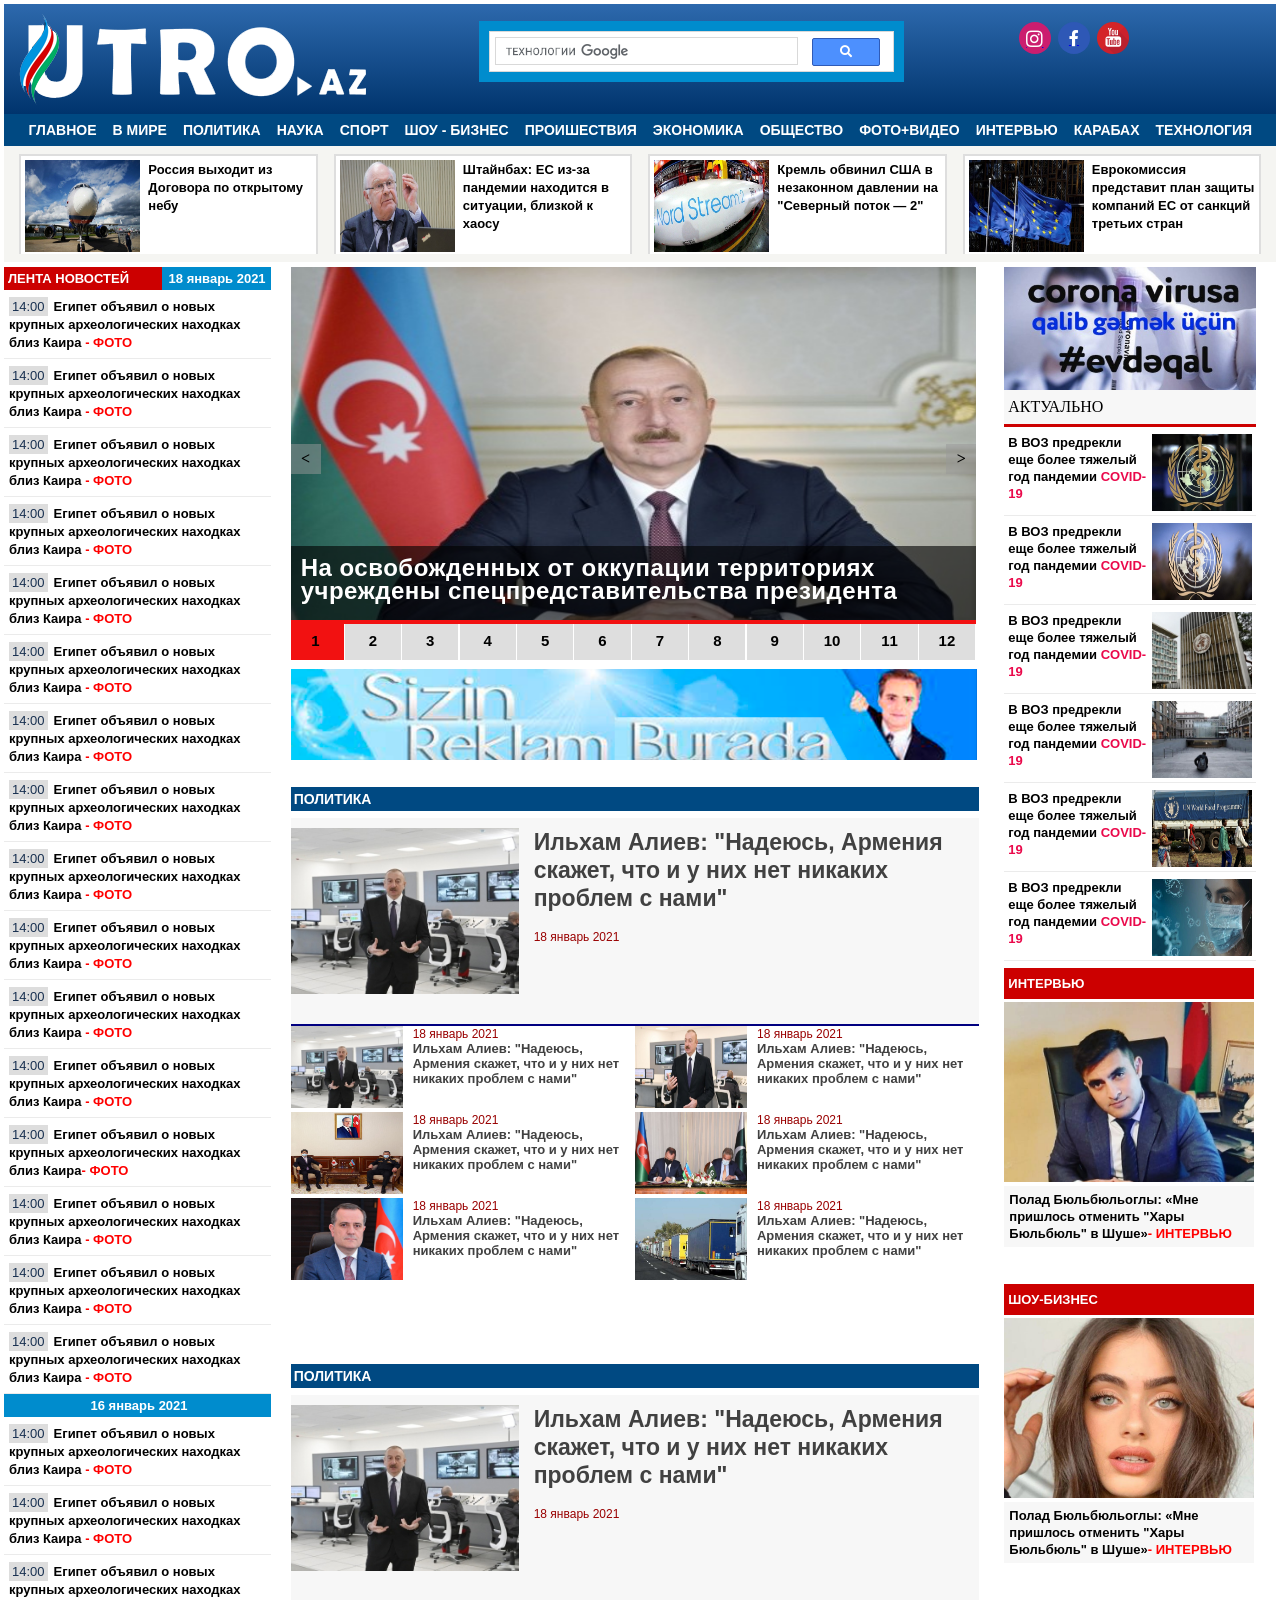
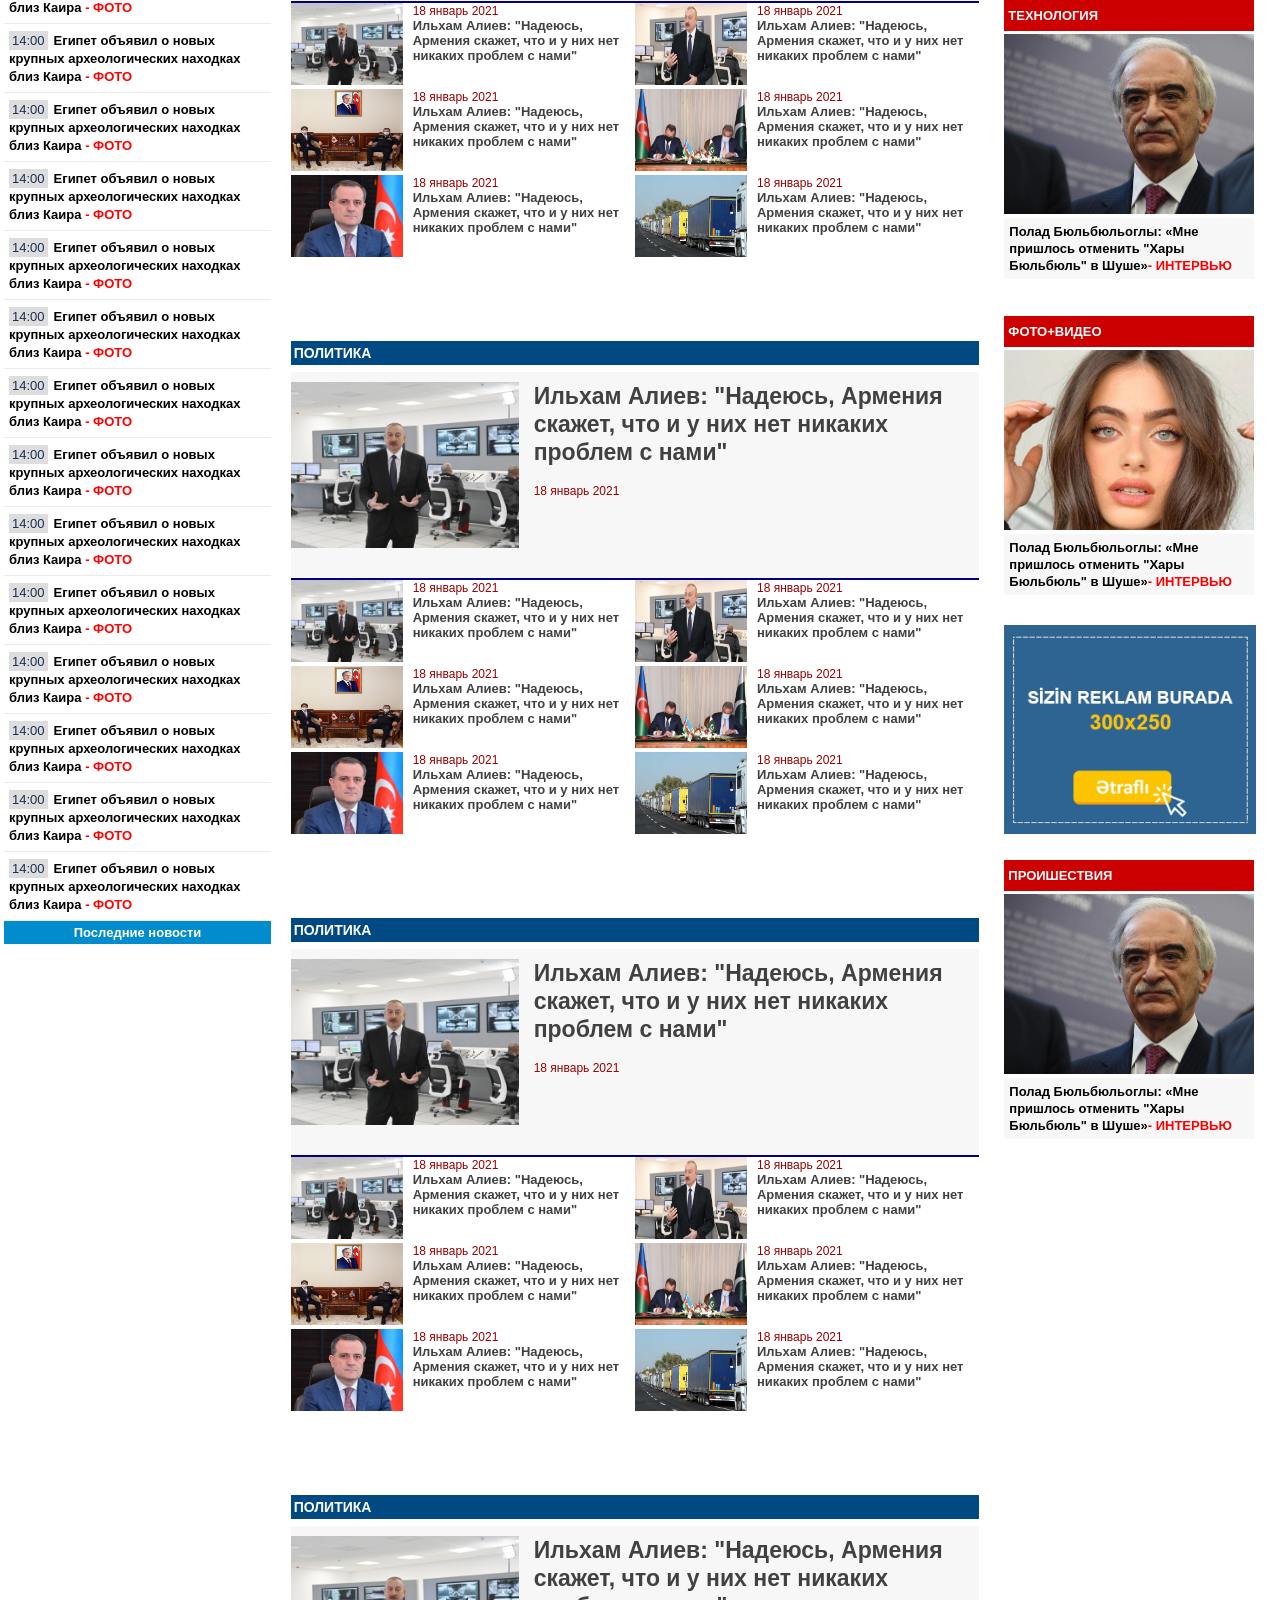
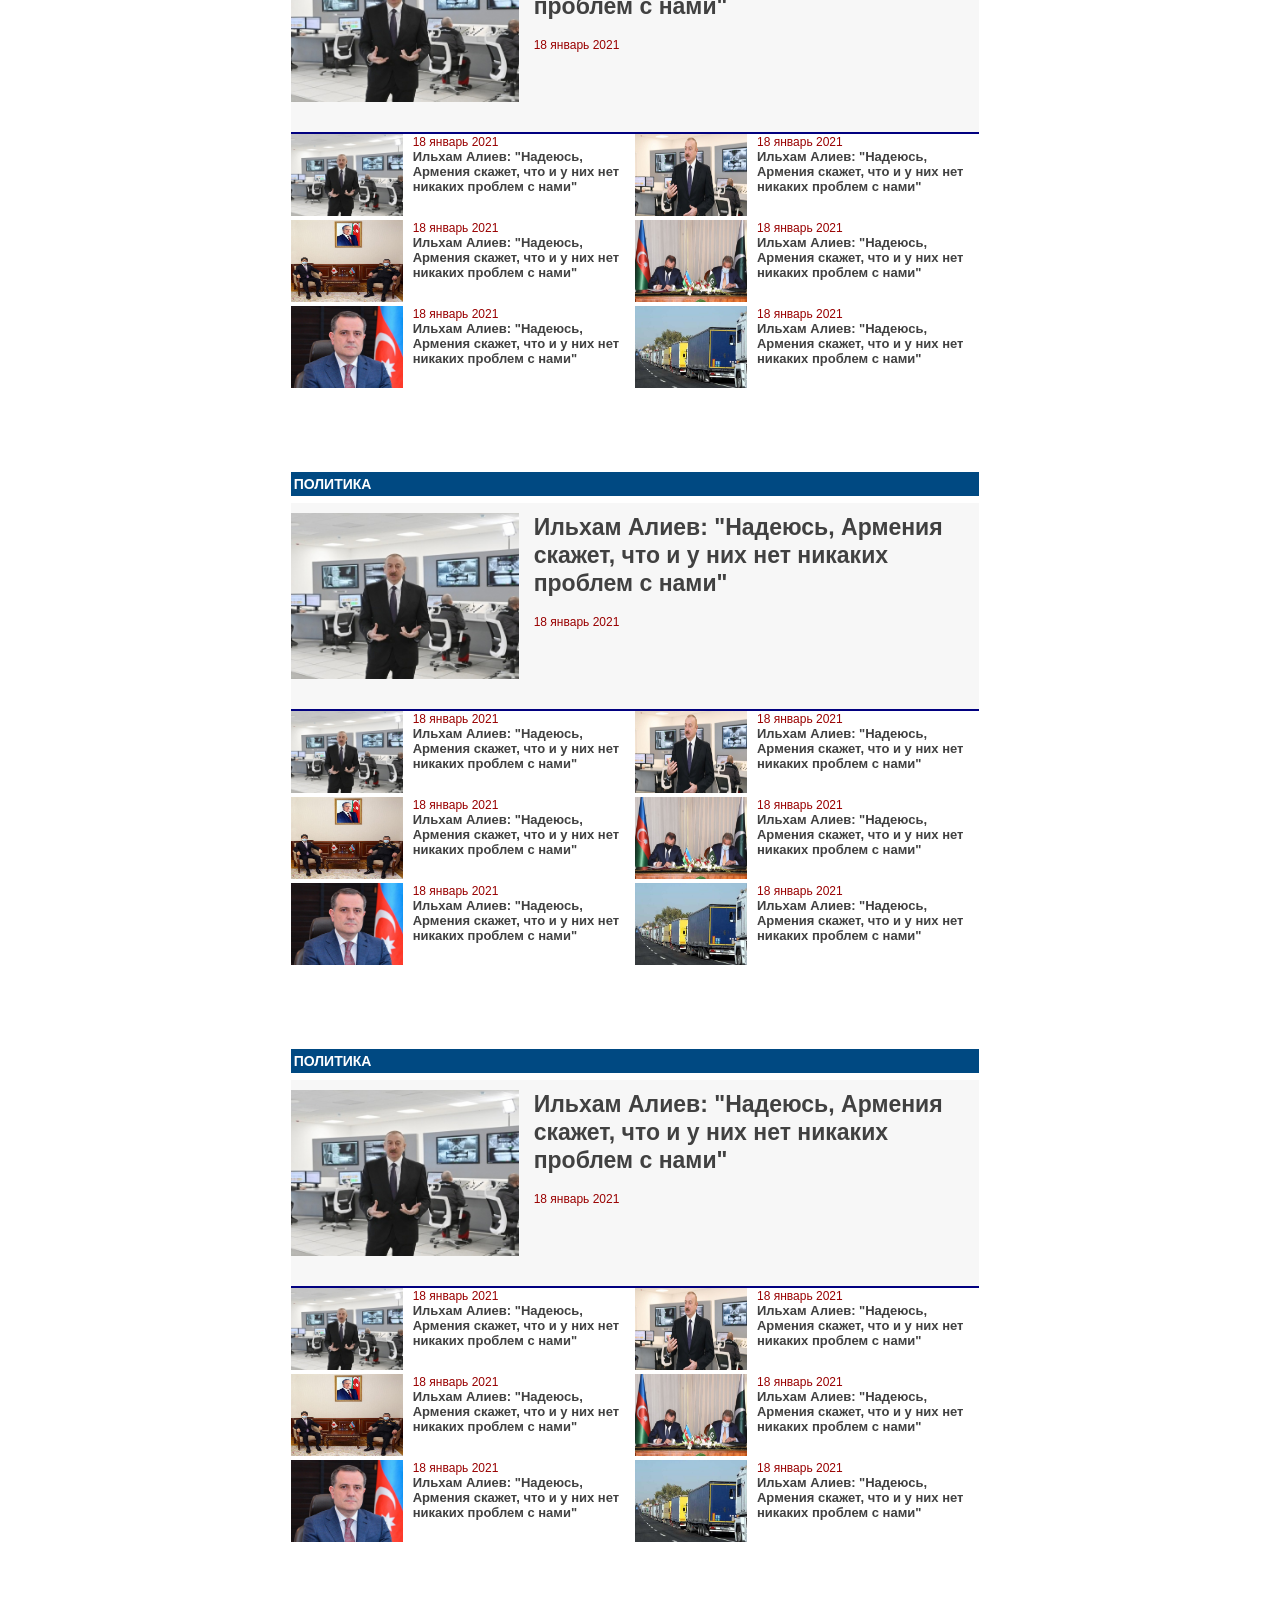
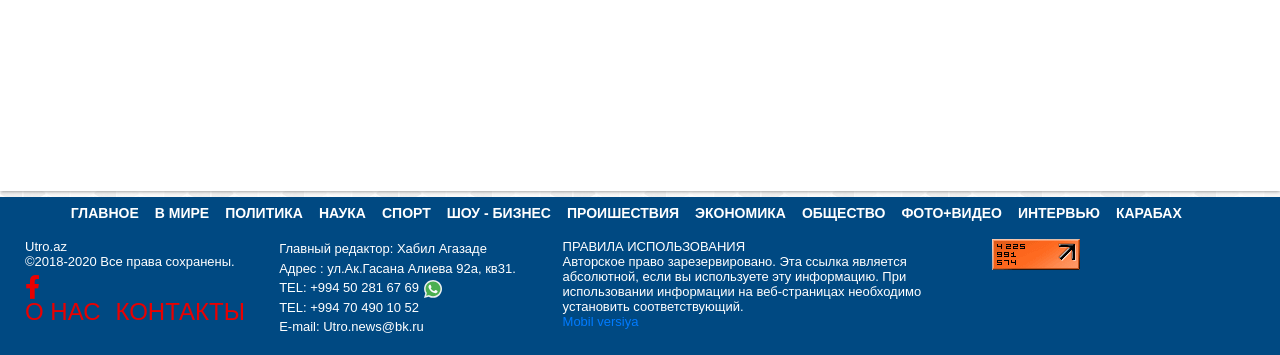
==== commit 9d2174ee: "updated: navbar and full_news pages added" ====
--- a/index.html
+++ b/index.html
@@ -41,21 +41,47 @@
             </div>
 
             <div class="header-row-2">
-                <a href="#">ГЛАВНОЕ</a>
-                <a href="#">В МИРЕ</a>
-                <a href="#">ПОЛИТИКА</a>
-                <a href="#">НАУКА</a>
-                <a href="#">СПОРТ</a>
-                <a href="#">ШОУ - БИЗНЕС</a>
-                <a href="#">ПРОИШЕСТВИЯ</a>
-                <a href="#">ЭКОНОМИКА</a>
-                <a href="#">ОБЩЕСТВО</a>
-                <a href="#">ФОТО+ВИДЕО</a>
-                <a href="#">ИНТЕРВЬЮ</a>
-                <a href="#">КАРАБАХ</a>
-                <a href="#">ТЕХНОЛОГИЯ</a>
+                <a href="index.html">ГЛАВНОЕ</a>
+                <a href="navbar.html">В МИРЕ</a>
+                <a href="navbar.html">ПОЛИТИКА</a>
+                <a href="navbar.html">НАУКА</a>
+                <a href="navbar.html">СПОРТ</a>
+                <a href="navbar.html">ШОУ - БИЗНЕС</a>
+                <a href="navbar.html">ПРОИШЕСТВИЯ</a>
+                <a href="navbar.html">ЭКОНОМИКА</a>
+                <a href="navbar.html">ОБЩЕСТВО</a>
+                <a href="navbar.html">ФОТО+ВИДЕО</a>
+                <a href="navbar.html">ИНТЕРВЬЮ</a>
+                <a href="navbar.html">КАРАБАХ</a>
+                <a href="navbar.html">ТЕХНОЛОГИЯ</a>
             </div>
             <div class="header-slider">
+                <div class="header-slider-in">
+                    <div class="header-slider-1">
+                        <img src="img/header-pic1.jpg" alt="">
+                        <div class="header-slider-news-title">
+                            <a href="#">Россия выходит из Договора по открытому небу</a>
+                        </div>
+                    </div>
+                    <div class="header-slider-2">
+                        <img src="img/header-pic2.jpg" alt="">
+                        <div class="header-slider-news-title">
+                        <a href="#">Штайнбах: ЕС из-за пандемии находится в ситуации, близкой к хаосу</a> 
+                        </div>
+                    </div>
+                    <div class="header-slider-3">
+                        <img src="img/header-pic3.jpg" alt="">
+                        <div class="header-slider-news-title">
+                        <a href="">Кремль обвинил США в незаконном давлении на "Северный поток — 2"</a>  
+                        </div>
+                    </div>
+                    <div class="header-slider-4">
+                        <img src="img/header-pic4.jpg" alt="">
+                        <div class="header-slider-news-title">
+                            <a href="">Еврокомиссия представит план защиты компаний ЕС от санкций третьих стран</a> 
+                        </div>
+                    </div>
+                </div>
             </div>
         </div>
 
@@ -69,135 +95,136 @@
                 </div>
                 <div class="main-col-1-row">
                     <span class="timeText">14:00</span>
-                    <a href="#">Египет объявил о новых крупных археологических находках близ Каира <span>- ФОТО</span> </a>
-                </div>
-                <div class="main-col-1-row">
-                    <span class="timeText">14:00</span>
-                    <a href="#">Египет объявил о новых крупных археологических находках близ Каира <span>- ФОТО</span> </a>
-                </div>
-                <div class="main-col-1-row">
-                    <span class="timeText">14:00</span>
-                    <a href="#">Египет объявил о новых крупных археологических находках близ Каира <span>- ФОТО</span> </a>
-                </div>
-                <div class="main-col-1-row">
-                    <span class="timeText">14:00</span>
-                    <a href="#">Египет объявил о новых крупных археологических находках близ Каира <span>- ФОТО</span> </a>
-                </div>
-                <div class="main-col-1-row">
-                    <span class="timeText">14:00</span>
-                    <a href="#">Египет объявил о новых крупных археологических находках близ Каира <span>- ФОТО</span> </a>
-                </div>
-                <div class="main-col-1-row">
-                    <span class="timeText">14:00</span>
-                    <a href="#">Египет объявил о новых крупных археологических находках близ Каира <span>- ФОТО</span> </a>
-                </div>
-                <div class="main-col-1-row">
-                    <span class="timeText">14:00</span>
-                    <a href="#">Египет объявил о новых крупных археологических находках близ Каира <span>- ФОТО</span> </a>
-                </div>
-                <div class="main-col-1-row">
-                    <span class="timeText">14:00</span>
-                    <a href="#">Египет объявил о новых крупных археологических находках близ Каира <span>- ФОТО</span> </a>
-                </div>
-                <div class="main-col-1-row">
-                    <span class="timeText">14:00</span>
-                    <a href="#">Египет объявил о новых крупных археологических находках близ Каира <span>- ФОТО</span> </a>
-                </div>
-                <div class="main-col-1-row">
-                    <span class="timeText">14:00</span>
-                    <a href="#">Египет объявил о новых крупных археологических находках близ Каира <span>- ФОТО</span> </a>
-                </div>
-                <div class="main-col-1-row">
-                    <span class="timeText">14:00</span>
-                    <a href="#">Египет объявил о новых крупных археологических находках близ Каира <span>- ФОТО</span> </a>
-                </div>
-                <div class="main-col-1-row">
-                    <span class="timeText">14:00</span>
-                    <a href="#">Египет объявил о новых крупных археологических находках близ Каира <span>- ФОТО</span> </a>
-                </div>
-                <div class="main-col-1-row">
-                    <span class="timeText">14:00</span>
-                    <a href="#">Египет объявил о новых крупных археологических находках близ Каира<span>- ФОТО</span></a>
+                    <a href="full_news.html">Египет объявил о новых крупных археологических находках близ Каира <span>- ФОТО</span> </a>
+                </div>
+                <div class="main-col-1-row">
+                    <span class="timeText">14:00</span>
+                    <a href="full_news.html">Египет объявил о новых крупных археологических находках близ Каира <span>- ФОТО</span> </a>
+                </div>
+                <div class="main-col-1-row">
+                    <span class="timeText">14:00</span>
+                    <a href="full_news.html">Египет объявил о новых крупных археологических находках близ Каира <span>- ФОТО</span> </a>
+                </div>
+                <div class="main-col-1-row">
+                    <span class="timeText">14:00</span>
+                    <a href="full_news.html">Египет объявил о новых крупных археологических находках близ Каира <span>- ФОТО</span> </a>
+                </div>
+                <div class="main-col-1-row">
+                    <span class="timeText">14:00</span>
+                    <a href="full_news.html">Египет объявил о новых крупных археологических находках близ Каира <span>- ФОТО</span> </a>
+                </div>
+                <div class="main-col-1-row">
+                    <span class="timeText">14:00</span>
+                    <a href="full_news.html">Египет объявил о новых крупных археологических находках близ Каира <span>- ФОТО</span> </a>
+                </div>
+                <div class="main-col-1-row">
+                    <span class="timeText">14:00</span>
+                    <a href="full_news.html">Египет объявил о новых крупных археологических находках близ Каира <span>- ФОТО</span> </a>
+                </div>
+                <div class="main-col-1-row">
+                    <span class="timeText">14:00</span>
+                    <a href="full_news.html">Египет объявил о новых крупных археологических находках близ Каира <span>- ФОТО</span> </a>
+                </div>
+                <div class="main-col-1-row">
+                    <span class="timeText">14:00</span>
+                    <a href="full_news.html">Египет объявил о новых крупных археологических находках близ Каира <span>- ФОТО</span> </a>
+                </div>
+                <div class="main-col-1-row">
+                    <span class="timeText">14:00</span>
+                    <a href="full_news.html">Египет объявил о новых крупных археологических находках близ Каира <span>- ФОТО</span> </a>
+                </div>
+                <div class="main-col-1-row">
+                    <span class="timeText">14:00</span>
+                    <a href="full_news.html">Египет объявил о новых крупных археологических находках близ Каира <span>- ФОТО</span> </a>
+                </div>
+                <div class="main-col-1-row">
+                    <span class="timeText">14:00</span>
+                    <a href="full_news.html">Египет объявил о новых крупных археологических находках близ Каира <span>- ФОТО</span> </a>
+                </div>
+                <div class="main-col-1-row">
+                    <span class="timeText">14:00</span>
+                    <a href="full_news.html">Египет объявил о новых крупных археологических находках близ Каира<span>- ФОТО</span></a>
                 </div>
                     <div class="main-col-1-row">
                     <span class="timeText">14:00</span>
-                    <a href="#">Египет объявил о новых крупных археологических находках близ Каира <span>- ФОТО</span> </a>
-                    </div>
-                <div class="main-col-1-row">
-                    <span class="timeText">14:00</span>
-                    <a href="#">Египет объявил о новых крупных археологических находках близ Каира <span>- ФОТО</span> </a>
-                </div>
-                <div class="main-col-1-row">
-                    <span class="timeText">14:00</span>
-                    <a href="#">Египет объявил о новых крупных археологических находках близ Каира <span>- ФОТО</span> </a>
+                    <a href="full_news.html">Египет объявил о новых крупных археологических находках близ Каира <span>- ФОТО</span> </a>
+                    </div>
+                <div class="main-col-1-row">
+                    <span class="timeText">14:00</span>
+                    <a href="full_news.html">Египет объявил о новых крупных археологических находках близ Каира <span>- ФОТО</span> </a>
+                </div>
+                <div class="main-col-1-row">
+                    <span class="timeText">14:00</span>
+                    <a href="full_news.html">Египет объявил о новых крупных археологических находках близ Каира <span>- ФОТО</span> </a>
                 </div>
                 <div class="main-col-1-date-2">16 январь 2021</div>
                 <div class="main-col-1-row">
                     <span class="timeText">14:00</span>
-                    <a href="#">Египет объявил о новых крупных археологических находках близ Каира <span>- ФОТО</span> </a>
-                </div>
-                <div class="main-col-1-row">
-                    <span class="timeText">14:00</span>
-                    <a href="#">Египет объявил о новых крупных археологических находках близ Каира <span>- ФОТО</span> </a>
-                </div>
-                <div class="main-col-1-row">
-                    <span class="timeText">14:00</span>
-                    <a href="#">Египет объявил о новых крупных археологических находках близ Каира <span>- ФОТО</span> </a>
-                </div>
-                <div class="main-col-1-row">
-                    <span class="timeText">14:00</span>
-                    <a href="#">Египет объявил о новых крупных археологических находках близ Каира <span>- ФОТО</span> </a>
-                </div>
-                <div class="main-col-1-row">
-                    <span class="timeText">14:00</span>
-                    <a href="#">Египет объявил о новых крупных археологических находках близ Каира <span>- ФОТО</span> </a>
-                </div>
-                <div class="main-col-1-row">
-                    <span class="timeText">14:00</span>
-                    <a href="#">Египет объявил о новых крупных археологических находках близ Каира <span>- ФОТО</span> </a>
-                </div>
-                <div class="main-col-1-row">
-                    <span class="timeText">14:00</span>
-                    <a href="#">Египет объявил о новых крупных археологических находках близ Каира <span>- ФОТО</span> </a>
-                </div>
-                <div class="main-col-1-row">
-                    <span class="timeText">14:00</span>
-                    <a href="#">Египет объявил о новых крупных археологических находках близ Каира <span>- ФОТО</span> </a>
-                </div>
-                <div class="main-col-1-row">
-                    <span class="timeText">14:00</span>
-                    <a href="#">Египет объявил о новых крупных археологических находках близ Каира <span>- ФОТО</span> </a>
-                </div>
-                <div class="main-col-1-row">
-                    <span class="timeText">14:00</span>
-                    <a href="#">Египет объявил о новых крупных археологических находках близ Каира <span>- ФОТО</span> </a>
-                </div>
-                <div class="main-col-1-row">
-                    <span class="timeText">14:00</span>
-                    <a href="#">Египет объявил о новых крупных археологических находках близ Каира <span>- ФОТО</span> </a>
-                </div>
-                <div class="main-col-1-row">
-                    <span class="timeText">14:00</span>
-                    <a href="#">Египет объявил о новых крупных археологических находках близ Каира <span>- ФОТО</span> </a>
-                </div>
-                <div class="main-col-1-row">
-                    <span class="timeText">14:00</span>
-                    <a href="#">Египет объявил о новых крупных археологических находках близ Каира <span>- ФОТО</span> </a>
-                </div>
-                <div class="main-col-1-row">
-                    <span class="timeText">14:00</span>
-                    <a href="#">Египет объявил о новых крупных археологических находках близ Каира <span>- ФОТО</span> </a>
-                </div>
-                <div class="main-col-1-row">
-                    <span class="timeText">14:00</span>
-                    <a href="#">Египет объявил о новых крупных археологических находках близ Каира <span>- ФОТО</span> </a>
-                </div>
-                <div class="main-col-1-row">
-                    <span class="timeText">14:00</span>
-                    <a href="#">Египет объявил о новых крупных археологических находках близ Каира <span>- ФОТО</span> </a>
+                    <a href="full_news.html">Египет объявил о новых крупных археологических находках близ Каира <span>- ФОТО</span> </a>
+                </div>
+                <div class="main-col-1-row">
+                    <span class="timeText">14:00</span>
+                    <a href="full_news.html">Египет объявил о новых крупных археологических находках близ Каира <span>- ФОТО</span> </a>
+                </div>
+                <div class="main-col-1-row">
+                    <span class="timeText">14:00</span>
+                    <a href="full_news.html">Египет объявил о новых крупных археологических находках близ Каира <span>- ФОТО</span> </a>
+                </div>
+                <div class="main-col-1-row">
+                    <span class="timeText">14:00</span>
+                    <a href="full_news.html">Египет объявил о новых крупных археологических находках близ Каира <span>- ФОТО</span> </a>
+                </div>
+                <div class="main-col-1-row">
+                    <span class="timeText">14:00</span>
+                    <a href="full_news.html">Египет объявил о новых крупных археологических находках близ Каира <span>- ФОТО</span> </a>
+                </div>
+                <div class="main-col-1-row">
+                    <span class="timeText">14:00</span>
+                    <a href="full_news.html">Египет объявил о новых крупных археологических находках близ Каира <span>- ФОТО</span> </a>
+                </div>
+                <div class="main-col-1-row">
+                    <span class="timeText">14:00</span>
+                    <a href="full_news.html">Египет объявил о новых крупных археологических находках близ Каира <span>- ФОТО</span> </a>
+                </div>
+                <div class="main-col-1-row">
+                    <span class="timeText">14:00</span>
+                    <a href="full_news.html">Египет объявил о новых крупных археологических находках близ Каира <span>- ФОТО</span> </a>
+                </div>
+                <div class="main-col-1-row">
+                    <span class="timeText">14:00</span>
+                    <a href="full_news.html">Египет объявил о новых крупных археологических находках близ Каира <span>- ФОТО</span> </a>
+                </div>
+                <div class="main-col-1-row">
+                    <span class="timeText">14:00</span>
+                    <a href="full_news.html">Египет объявил о новых крупных археологических находках близ Каира <span>- ФОТО</span> </a>
+                </div>
+                <div class="main-col-1-row">
+                    <span class="timeText">14:00</span>
+                    <a href="full_news.html">Египет объявил о новых крупных археологических находках близ Каира <span>- ФОТО</span> </a>
+                </div>
+                <div class="main-col-1-row">
+                    <span class="timeText">14:00</span>
+                    <a href="full_news.html">Египет объявил о новых крупных археологических находках близ Каира <span>- ФОТО</span> </a>
+                </div>
+                <div class="main-col-1-row">
+                    <span class="timeText">14:00</span>
+                    <a href="full_news.html">Египет объявил о новых крупных археологических находках близ Каира <span>- ФОТО</span> </a>
+                </div>
+                <div class="main-col-1-row">
+                    <span class="timeText">14:00</span>
+                    <a href="full_news.html">Египет объявил о новых крупных археологических находках близ Каира <span>- ФОТО</span> </a>
+                </div>
+                <div class="main-col-1-row">
+                    <span class="timeText">14:00</span>
+                    <a href="full_news.html">Египет объявил о новых крупных археологических находках близ Каира <span>- ФОТО</span> </a>
+                </div>
+                <div class="main-col-1-row">
+                    <span class="timeText">14:00</span>
+                    <a href="full_news.html">Египет объявил о новых крупных археологических находках близ Каира <span>- ФОТО</span> </a>
                 </div>
                 <div class="new-lent-2">Последние новости</div>
             </div>
+            
             <div class="main-col-2">
                 <div id="main-col-2-slider">
                     <div class="main-col-2-slide">
@@ -273,16 +300,16 @@
 
                 <div class="main-col-2-news">
                     <div class="news-title">
-                        <a href="#">ПОЛИТИКА</a>
+                        <a href="full_news.html">ПОЛИТИКА</a>
                     </div>
                     <div class="news-item">
                         <div class="news-left">
-                            <a href="#">
+                            <a href="full_news.html">
                                 <img src="img/img1.jpg">
                             </a>
                         </div>
                         <div class="news-right">
-                            <a href="#">Ильхам Алиев: "Надеюсь, Армения скажет, что и у них нет никаких проблем с нами"</a>
+                            <a href="full_news.html">Ильхам Алиев: "Надеюсь, Армения скажет, что и у них нет никаких проблем с нами"</a>
                             <p>18 январь 2021</p>
                         </div>
                         
@@ -291,45 +318,45 @@
                         <div class="news-img-left">
                             <div class="news-left-col">
                                 <div class="news-left-col-img">
-                                    <a href="#"><img src="img/img1.jpg"></a>
-                                </div>
-                                <div class="news-left-col-content">
-                                    <p>18 январь 2021</p>
-                                    <a href="#">Ильхам Алиев: "Надеюсь, Армения скажет, что и у них нет никаких проблем с нами"</a>
-                                </div>
-                            </div>
-                            <div class="news-left-col">
-                                <div class="news-left-col-img">
-                                    <a href="#"><img src="img/img2.jpg"></a>
-                                </div>
-                                <div class="news-left-col-content">
-                                    <p>18 январь 2021</p>
-                                    <a href="#">Ильхам Алиев: "Надеюсь, Армения скажет, что и у них нет никаких проблем с нами"</a>
-                                </div>
-                            </div>
-                            <div class="news-left-col">
-                                <div class="news-left-col-img">
-                                    <a href="#"><img src="img/img3.jpg"></a>
-                                </div>
-                                <div class="news-left-col-content">
-                                    <p>18 январь 2021</p>
-                                    <a href="#">Ильхам Алиев: "Надеюсь, Армения скажет, что и у них нет никаких проблем с нами"</a>
+                                    <a href="full_news.html"><img src="img/img1.jpg"></a>
+                                </div>
+                                <div class="news-left-col-content">
+                                    <p>18 январь 2021</p>
+                                    <a href="full_news.html">Ильхам Алиев: "Надеюсь, Армения скажет, что и у них нет никаких проблем с нами"</a>
+                                </div>
+                            </div>
+                            <div class="news-left-col">
+                                <div class="news-left-col-img">
+                                    <a href="full_news.html"><img src="img/img2.jpg"></a>
+                                </div>
+                                <div class="news-left-col-content">
+                                    <p>18 январь 2021</p>
+                                    <a href="full_news.html">Ильхам Алиев: "Надеюсь, Армения скажет, что и у них нет никаких проблем с нами"</a>
+                                </div>
+                            </div>
+                            <div class="news-left-col">
+                                <div class="news-left-col-img">
+                                    <a href="full_news.html"><img src="img/img3.jpg"></a>
+                                </div>
+                                <div class="news-left-col-content">
+                                    <p>18 январь 2021</p>
+                                    <a href="full_news.html">Ильхам Алиев: "Надеюсь, Армения скажет, что и у них нет никаких проблем с нами"</a>
                                 </div>
                             </div>
                         </div>
                         <div class="news-img-right">
                             <div class="news-left-col">
                                 <div class="news-left-col-img">
-                                    <a href="#"><img src="img/img4.jpg"></a>
-                                </div>
-                                <div class="news-left-col-content">
-                                    <p>18 январь 2021</p>
-                                    <a href="#">Ильхам Алиев: "Надеюсь, Армения скажет, что и у них нет никаких проблем с нами"</a>
-                                </div>
-                            </div>
-                            <div class="news-left-col">
-                                <div class="news-left-col-img">
-                                    <a href="#"><img src="img/img5.jpeg"></a>
+                                    <a href="full_news.html"><img src="img/img4.jpg"></a>
+                                </div>
+                                <div class="news-left-col-content">
+                                    <p>18 январь 2021</p>
+                                    <a href="full_news.html">Ильхам Алиев: "Надеюсь, Армения скажет, что и у них нет никаких проблем с нами"</a>
+                                </div>
+                            </div>
+                            <div class="news-left-col">
+                                <div class="news-left-col-img">
+                                    <a href="full_news.html"><img src="img/img5.jpeg"></a>
                                 </div>
                                 <div class="news-left-col-content">
                                     <p>18 январь 2021</p>
@@ -1142,18 +1169,18 @@
     <div class="footer-row">
         <div class="footer-row-row1">
             <div class="footer-row1">
-                <a href="#">ГЛАВНОЕ</a>
-                <a href="#">В МИРЕ</a>
-                <a href="#">ПОЛИТИКА</a>
-                <a href="#">НАУКА</a>
-                <a href="#">СПОРТ</a>
-                <a href="#">ШОУ - БИЗНЕС</a>
-                <a href="#">ПРОИШЕСТВИЯ</a>
-                <a href="#">ЭКОНОМИКА</a>
-                <a href="#">ОБЩЕСТВО</a>
-                <a href="#">ФОТО+ВИДЕО</a>
-                <a href="#">ИНТЕРВЬЮ</a>
-                <a href="#">КАРАБАХ</a>
+                <a class="links" href="index.html">ГЛАВНОЕ</a>
+                <a href="navbar.html">В МИРЕ</a>
+                <a href="navbar.html">ПОЛИТИКА</a>
+                <a href="navbar.html">НАУКА</a>
+                <a href="navbar.html">СПОРТ</a>
+                <a href="navbar.html">ШОУ - БИЗНЕС</a>
+                <a href="navbar.html">ПРОИШЕСТВИЯ</a>
+                <a href="navbar.html">ЭКОНОМИКА</a>
+                <a href="navbar.html">ОБЩЕСТВО</a>
+                <a href="navbar.html">ФОТО+ВИДЕО</a>
+                <a href="navbar.html">ИНТЕРВЬЮ</a>
+                <a href="navbar.html">КАРАБАХ</a>
             </div>
         </div>
         <div class="footer-row-row2">
@@ -1200,4 +1227,5 @@
 </footer>
 </body>
 <script src="js/app.js"></script>
+<script src="js/app-2.js"></script>
 </html>
--- a/css/style.css
+++ b/css/style.css
@@ -119,13 +119,81 @@
   text-decoration: none;
 }
 
-.header-slider {
-  background-color: cyan;
+.header-slider-in {
   /* max-height: 116px; */
   height: 116px;
   width: 100%;
   margin-bottom: 5px;
-}
+  display: flex;
+  padding: 8px 15px;
+  background: #f5f5f2;
+
+}
+.header-slider .header-slider-1{
+  flex: 1;
+  width: 290px;
+  margin-right: 16px;
+  display: flex;
+  border: 2px solid #dedede;
+  border-bottom: none;
+  background:white;
+}
+.header-slider .header-slider-2{
+  flex: 1;
+  width: 290px;
+  margin-right: 16px;
+  display: flex;
+  border: 2px solid #dedede;
+  border-bottom: none;
+  background:white;
+}
+
+.header-slider .header-slider-3{
+  flex: 1;
+  width: 290px;
+  margin-right: 16px;
+  display: flex;
+  border: 2px solid #dedede;
+  border-bottom: none;
+  background:white;
+}
+
+.header-slider .header-slider-4{
+  flex: 1;
+  width: 290px;
+  display: flex;
+  border: 2px solid #dedede;
+  border-bottom: none;
+  background:white;
+}
+.header-slider img{
+  width: 123.325px;
+  height: 100px;
+  padding: 4px;
+  border-bottom: none;
+}
+
+.header-slider .header-slider-news-title{
+  padding: 4px;;
+  cursor: pointer;
+}
+.header-slider .header-slider-news-title a{
+  color: #000;
+  font-size: 13px;
+  font-weight: bold;
+  text-decoration: none;
+  font-family: Arial, Helvetica, sans-serif;
+}
+.header-slider .header-slider-news-title a:hover{
+  color: #000;
+  font-size: 13px;
+  font-weight: bold;
+  text-decoration: underline;
+  font-family: Arial, Helvetica, sans-serif;
+}
+
+
+
 
 
     /* ------- MAIN ---------- */
@@ -296,10 +364,11 @@
   transition: all .5s ;
   font: bold 15px Arial;
   height: 36px;
-  width: 8.2934%;
+  width: 8.2227%;
   text-align: center;
   margin-left: -3.4px;
   cursor: pointer;
+  margin-right: 0.452px;
 }
 
 /* .slaytsirasi ul li:hover {
@@ -473,8 +542,8 @@
   flex: 1;
 }
 .main-col-3 {
-  flex: 1;
-  margin: 0px 25px;
+  flex: 0.9;
+  margin: 0px 20px;
 }
 .main-col-3 .corona-pic img {
   width: 100%;
@@ -609,16 +678,34 @@
   color: white;
   margin: 0 auto;
   margin-top: 6px;
+  display: flex;
+  min-width: 500px;
 }
 footer .footer-container-row1 {
   background-color: #004982;
   min-width: 1280px;
-  width: 80%;
+  width: 100%;
   margin: 0 auto;
   padding-left: 13px;
-}
+  flex-wrap: wrap;
+}
+.header-row-2 {
+  background: #004982;
+  padding: 7px 0 12px 24.5px;
+  height: 32px;
+}
+.header-row-2 a {
+  padding-right: 12px;
+  line-height: 10px;
+  font-size: 14px;
+  font-family: Arial;
+  font-weight: 700;
+  color: white;
+  text-decoration: none;
+}
+
 footer .footer-row{
-  width: 84%;
+  width: 1250px;
   margin: 0 auto;
 }
 .footer-row-row1 {
@@ -723,4 +810,208 @@
 
 
 
-
+.navbar-main-col-2{
+  flex: 2.5;
+  margin-left: -13px;
+  margin-right: -15px;
+  padding-left: 10px;
+
+}
+.navbar-main-col-2-news{
+height: 30px;
+width: 100%;
+margin-top: 30px;
+padding-right: 5px;
+}
+.navbar-main-col-2-news .navbar-news-title {
+  margin-top: -23px;
+  background-color: #004982;
+  height: 24px;
+  padding: 3px;
+}
+.navbar-main-col-2-news .navbar-news-title a {
+  color: white;
+  text-decoration: none;
+  font: 14px Arial;
+  font-weight: bold;
+  text-transform: uppercase;
+  padding: 5px 2px;
+}
+
+.navbar-main-col-2-news .content-row{
+  display: flex;
+  width: 100%;
+}
+.navbar-main-col-2-news .content-row .content-col-1{
+  flex: 1;
+  margin: 15px 10px 15px 0px;
+  border-radius: 8px;
+}
+.navbar-main-col-2-news .content-row img{
+ width: 100%;
+ height: 143px;
+ border-top-left-radius: 8px;
+ border-top-right-radius: 8px;
+}
+.navbar-main-col-2-news .content-row .content-col-2{
+  flex: 1;
+  margin: 15px 10px 15px 0px;
+  border-radius: 8px;
+}
+.navbar-main-col-2-news .content-row .content-col-3{
+  flex: 1;
+  margin: 15px 0px 15px 0px;
+  border-radius: 8px;
+}
+
+.navbar-main-col-2-news .content-row .content-col-date{
+  color: #828282;
+  background-color: #f2f2f2;
+  margin-top: -3px;
+  display: flex;
+  justify-content: space-between;
+}
+.navbar-main-col-2-news .content-row .news-date{
+  padding: 5px;
+  font: 13px "Nokia large az";
+  display: flex;
+  justify-content: space-between;
+}
+.navbar-main-col-2-news .content-row .content-col-date a{
+  padding: 5px;
+  font: 13px "Nokia large az";
+  color: #828282;
+  background-color: #f2f2f2;
+  display: flex;
+  justify-content: space-between;
+}
+
+.navbar-main-col-2-news .content-row .content-col-title{
+  border: 1px solid #fbfbfb;
+  width: 100%;
+  background-color: #fafafa;
+  min-height: 110px;
+  padding: 10px;
+  border-bottom-left-radius: 8px;
+  border-bottom-right-radius: 8px;
+  outline: 0;
+}
+.navbar-main-col-2-news .content-row .content-col-title:hover{
+  border: 1px solid #f2f2f2;
+  border-top: none;
+  width: 100%;
+  background-color: #f2f2f2;
+  min-height: 110px;
+  padding: 10px;
+  outline: 0;
+  border: 1px solid rgba(100, 100, 100, 0.2);
+  border-top: none;
+}
+.navbar-main-col-2-news .content-row .content-col-title a{
+text-decoration: none;
+color: #000;
+font: 21px/24px "Nokia large az";
+font-family: -apple-system,BlinkMacSystemFont,"Segoe UI",Roboto,"Helvetica Neue",Arial,sans-serif,"Apple Color Emoji","Segoe UI Emoji","Segoe UI Symbol";
+font-weight: 500;
+line-height: 0.6;
+}
+.navbar-main-col-2-news .list-buttons{
+  display: flex;
+
+}
+.navbar-main-col-2-news ul{
+  display: flex;
+}
+.navbar-main-col-2-news ul li{
+  list-style: none;
+  padding: 5px 0px;
+  border-right: none;
+}
+.navbar-main-col-2-news ul li a{
+  display: inline-block;
+position: relative;
+display: block;
+padding: .5rem .75rem;
+margin-left: -1px;
+line-height: 1.25;
+color: #007bff;
+background-color: #fff;
+border: 1px solid #ddd;
+list-style: none;
+text-decoration: none;
+font-family: -apple-system,BlinkMacSystemFont,"Segoe UI",Roboto,"Helvetica Neue",Arial,sans-serif,"Apple Color Emoji","Segoe UI Emoji","Segoe UI Symbol";
+outline: 0;
+font-size: 9.6px;
+}
+.navbar-main-col-2-news ul li a:hover{
+  display: inline-block;
+position: relative;
+display: block;
+padding: .5rem .75rem;
+margin-left: -1px;
+line-height: 1.25;
+color: #007bff;
+background-color: #ddd;
+border: 1px solid #ddd;
+list-style: none;
+text-decoration: none;
+outline: 0;
+
+}
+.navbar-main-col-2-news ul li a:focus {
+  display: inline-block;
+position: relative;
+display: block;
+padding: .5rem .75rem;
+margin-left: -1px;
+outline: 0;
+color: white;
+background-color: #007bff;
+border: 1px solid #ddd;
+list-style: none;
+text-decoration: none;
+}
+.navbar-main-col-2-news ul li .fas{
+  font-size: 7px;
+}
+
+
+
+.full-news-content .full-news-header{
+  font: 27px Arial;
+  color: #183050;
+  width: 100%;
+  margin-bottom: 10px;
+  margin-top: -20px;
+}
+
+.full-news-content .full-news-article{
+  font: 15px Arial;
+  color: #333333;
+  line-height: 20px;
+ margin-bottom: 50px;
+}
+.full-news-content .full-news-article .full-news-date{
+  font: 12px Arial;
+  color: #183050;
+  background-color: #dedede;
+  text-align: left;
+  padding: 0.5rem;
+  float: left;
+}
+.full-news-content .full-news-article .full-news-date span{
+  color: black;
+  font-weight: 700;
+}
+.full-news-content .full-news-article .full-news-article-pic{
+  display: inline;
+  float: left;
+}
+.full-news-content .full-news-article img{
+  width: 350px;
+  height: 214px;
+  float: left;
+  padding-right: 8px;
+}
+
+
